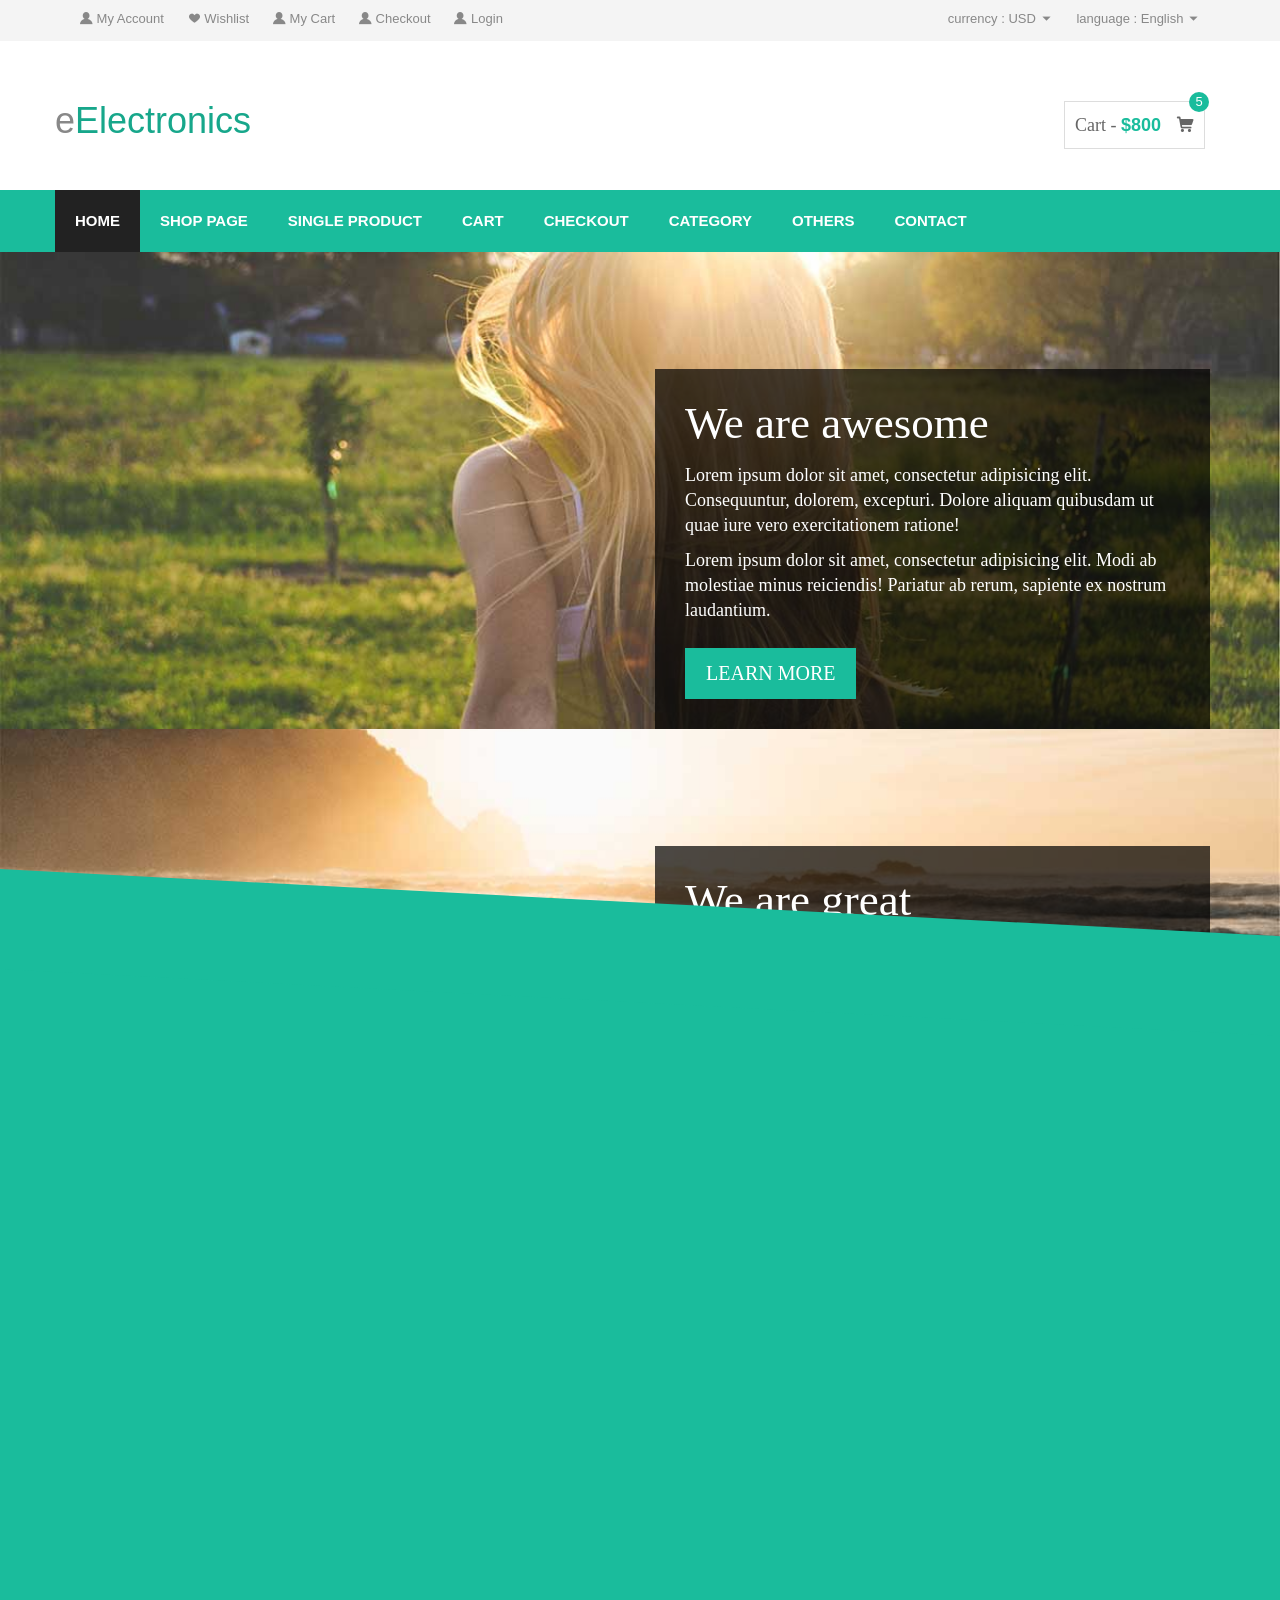
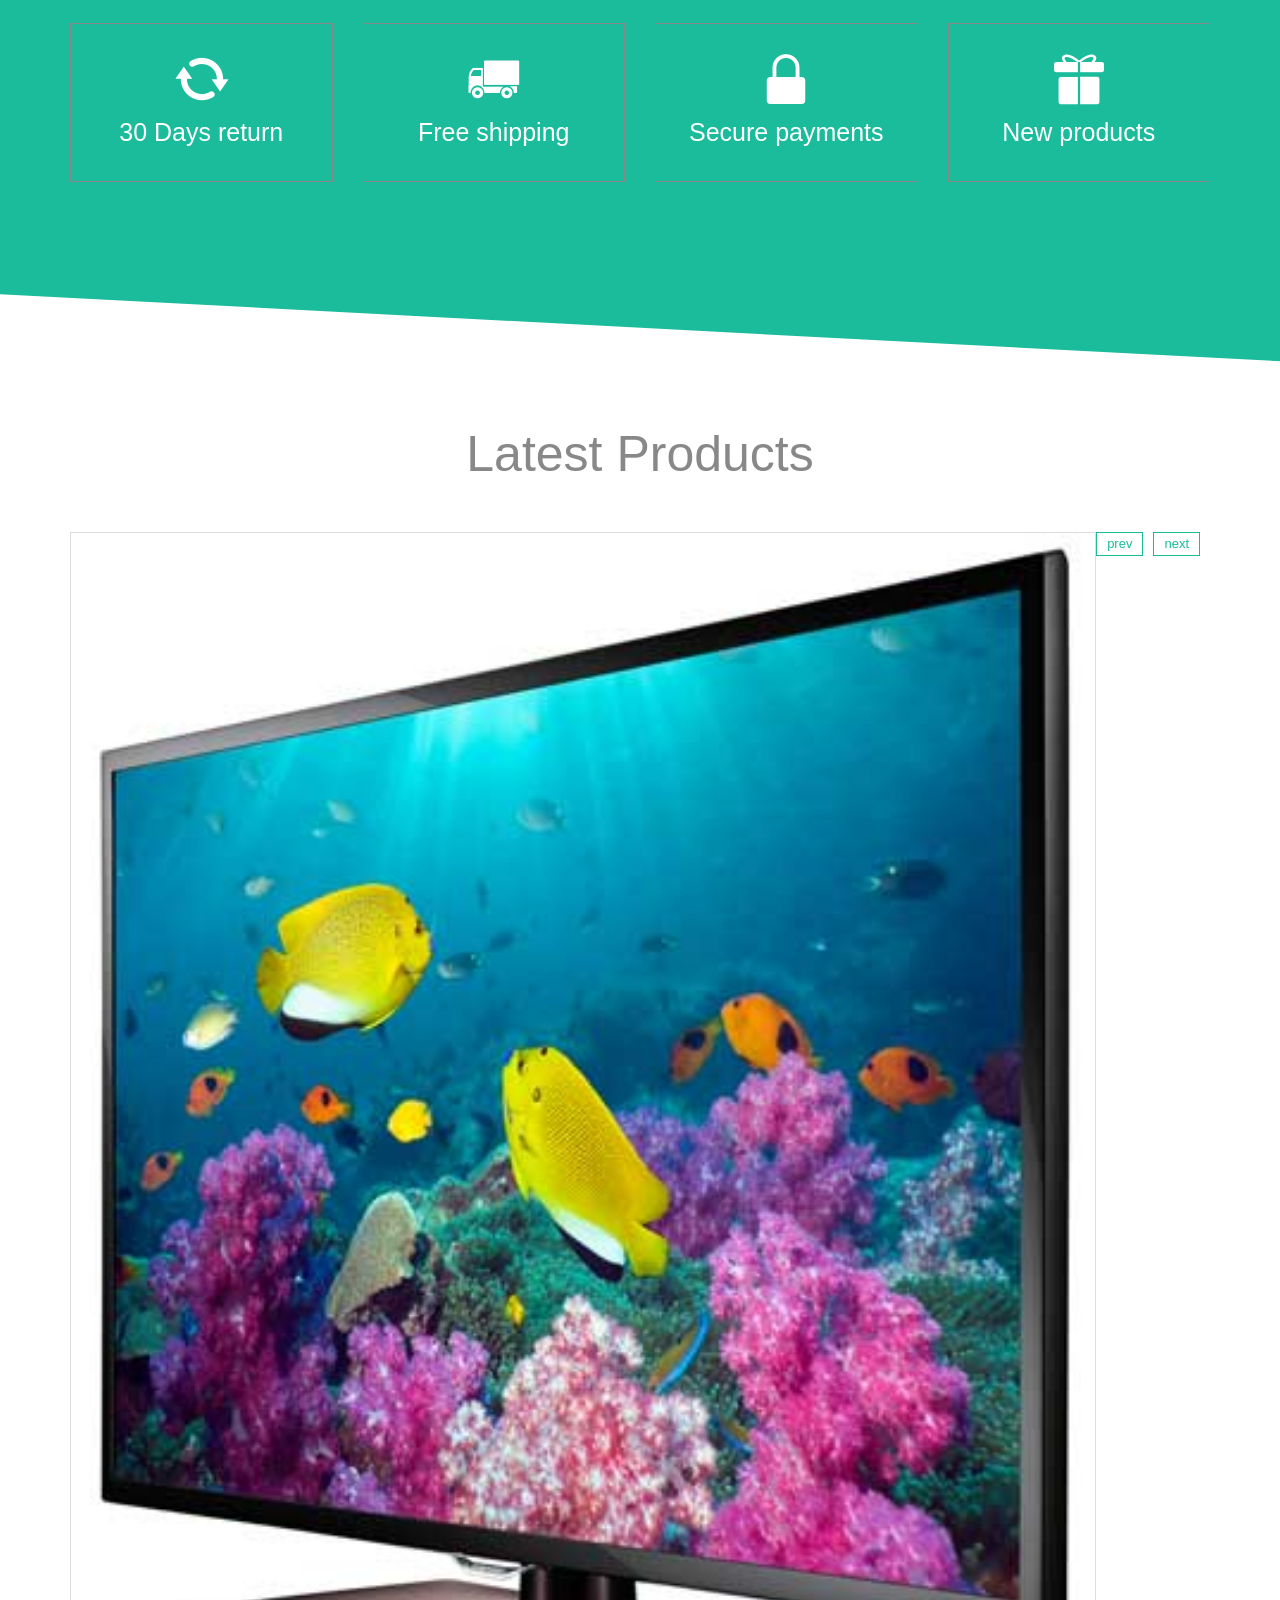
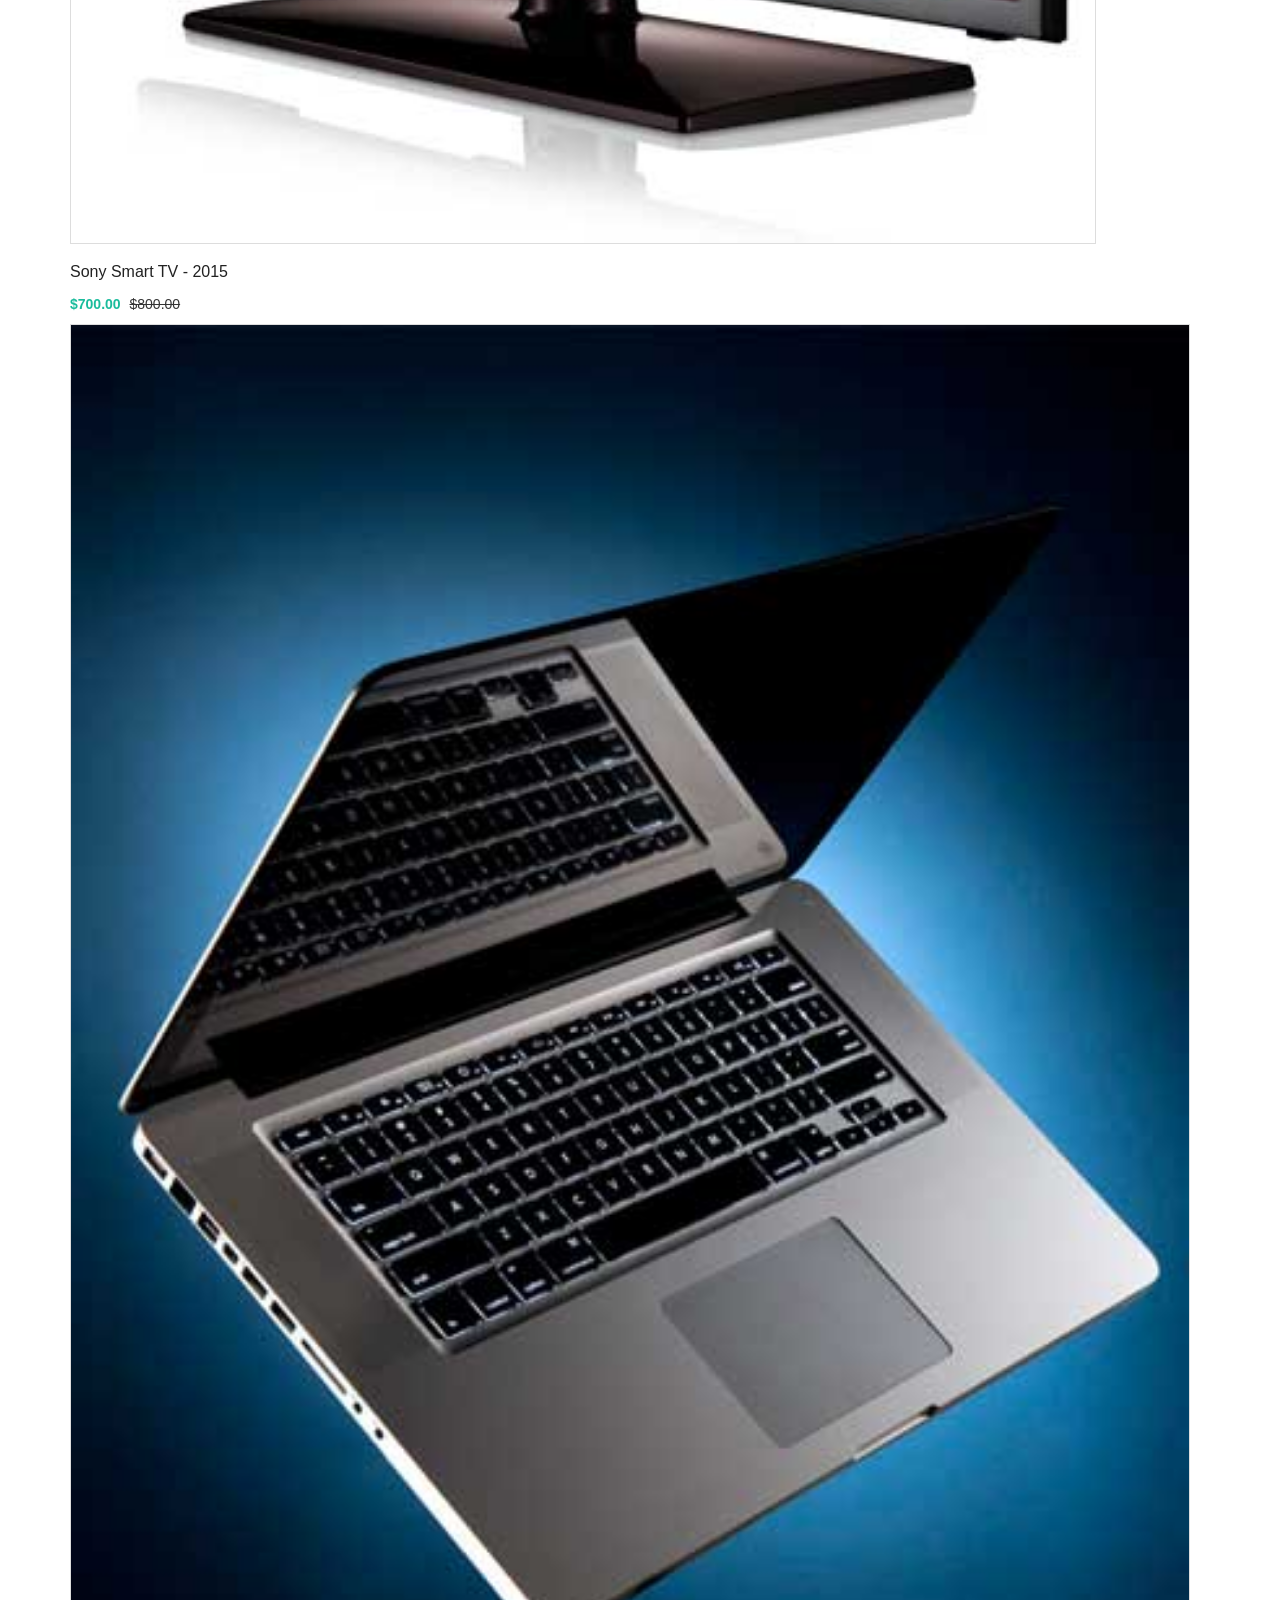
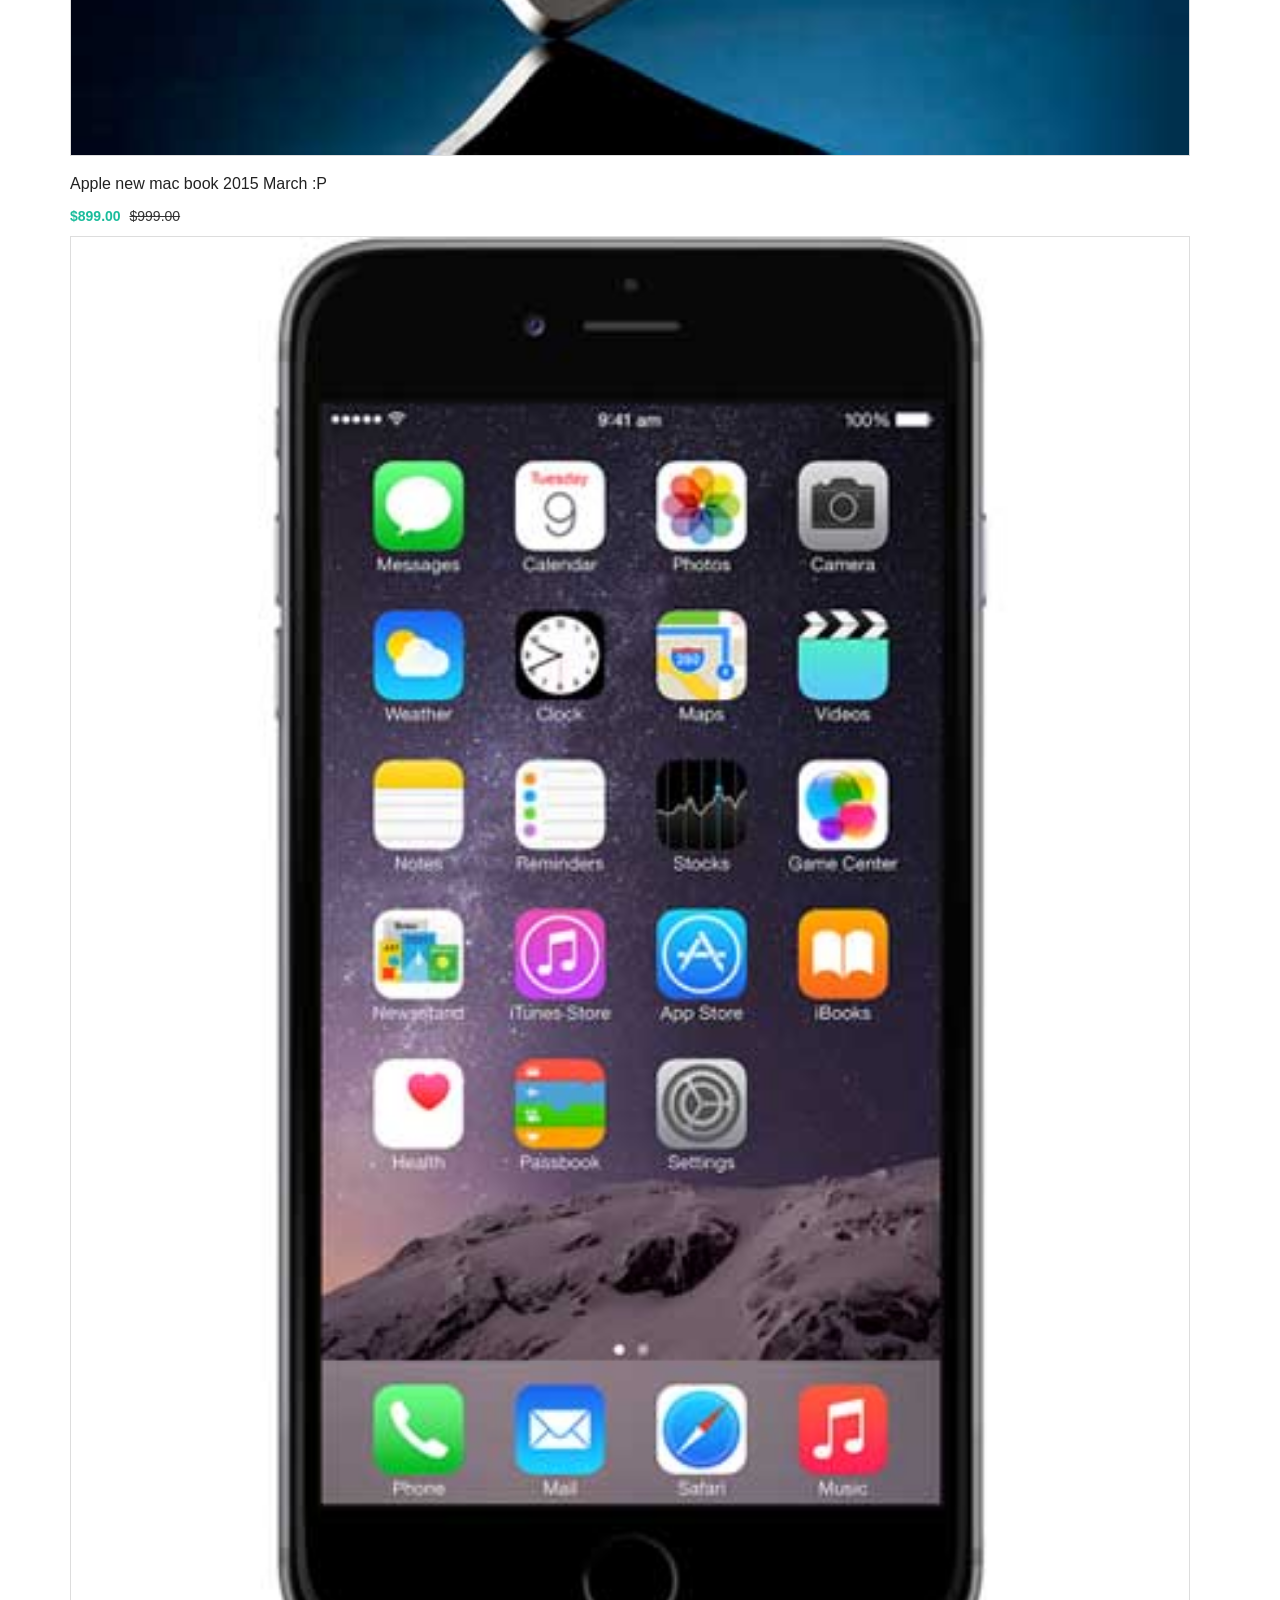
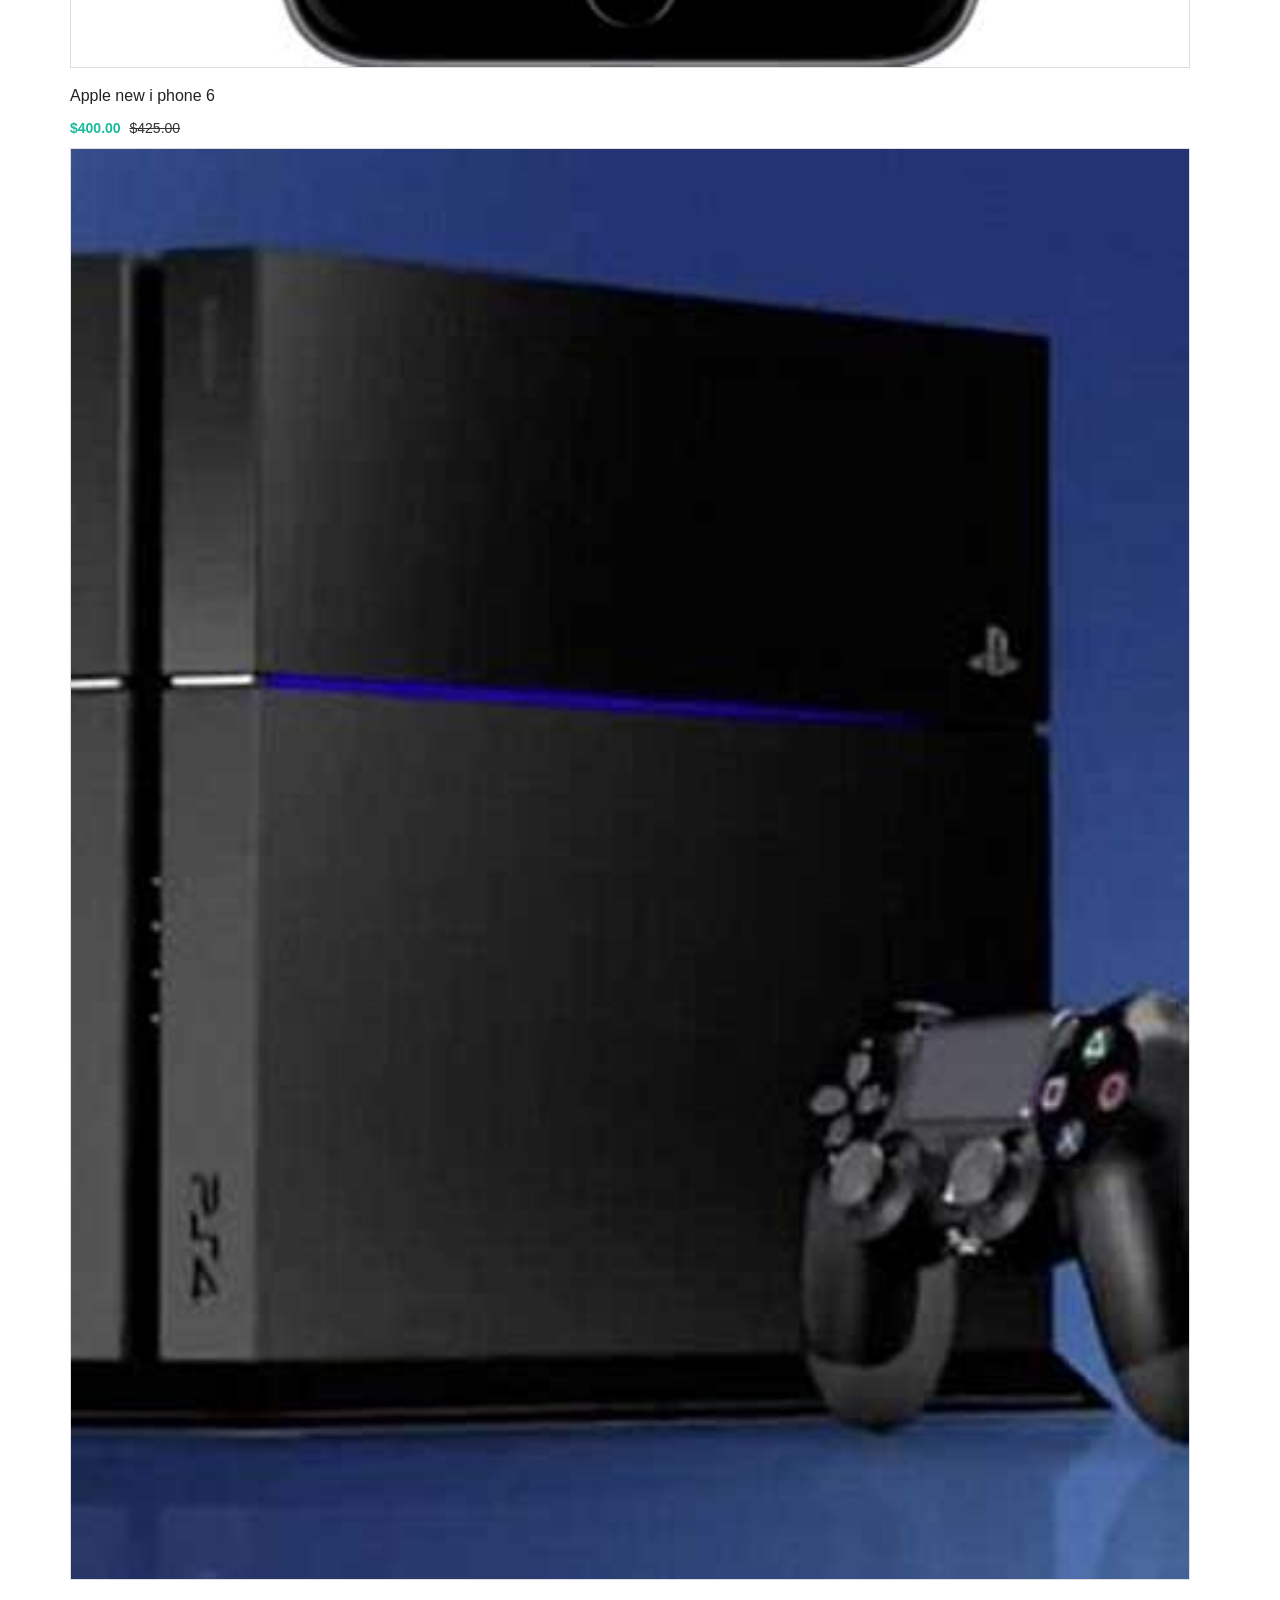
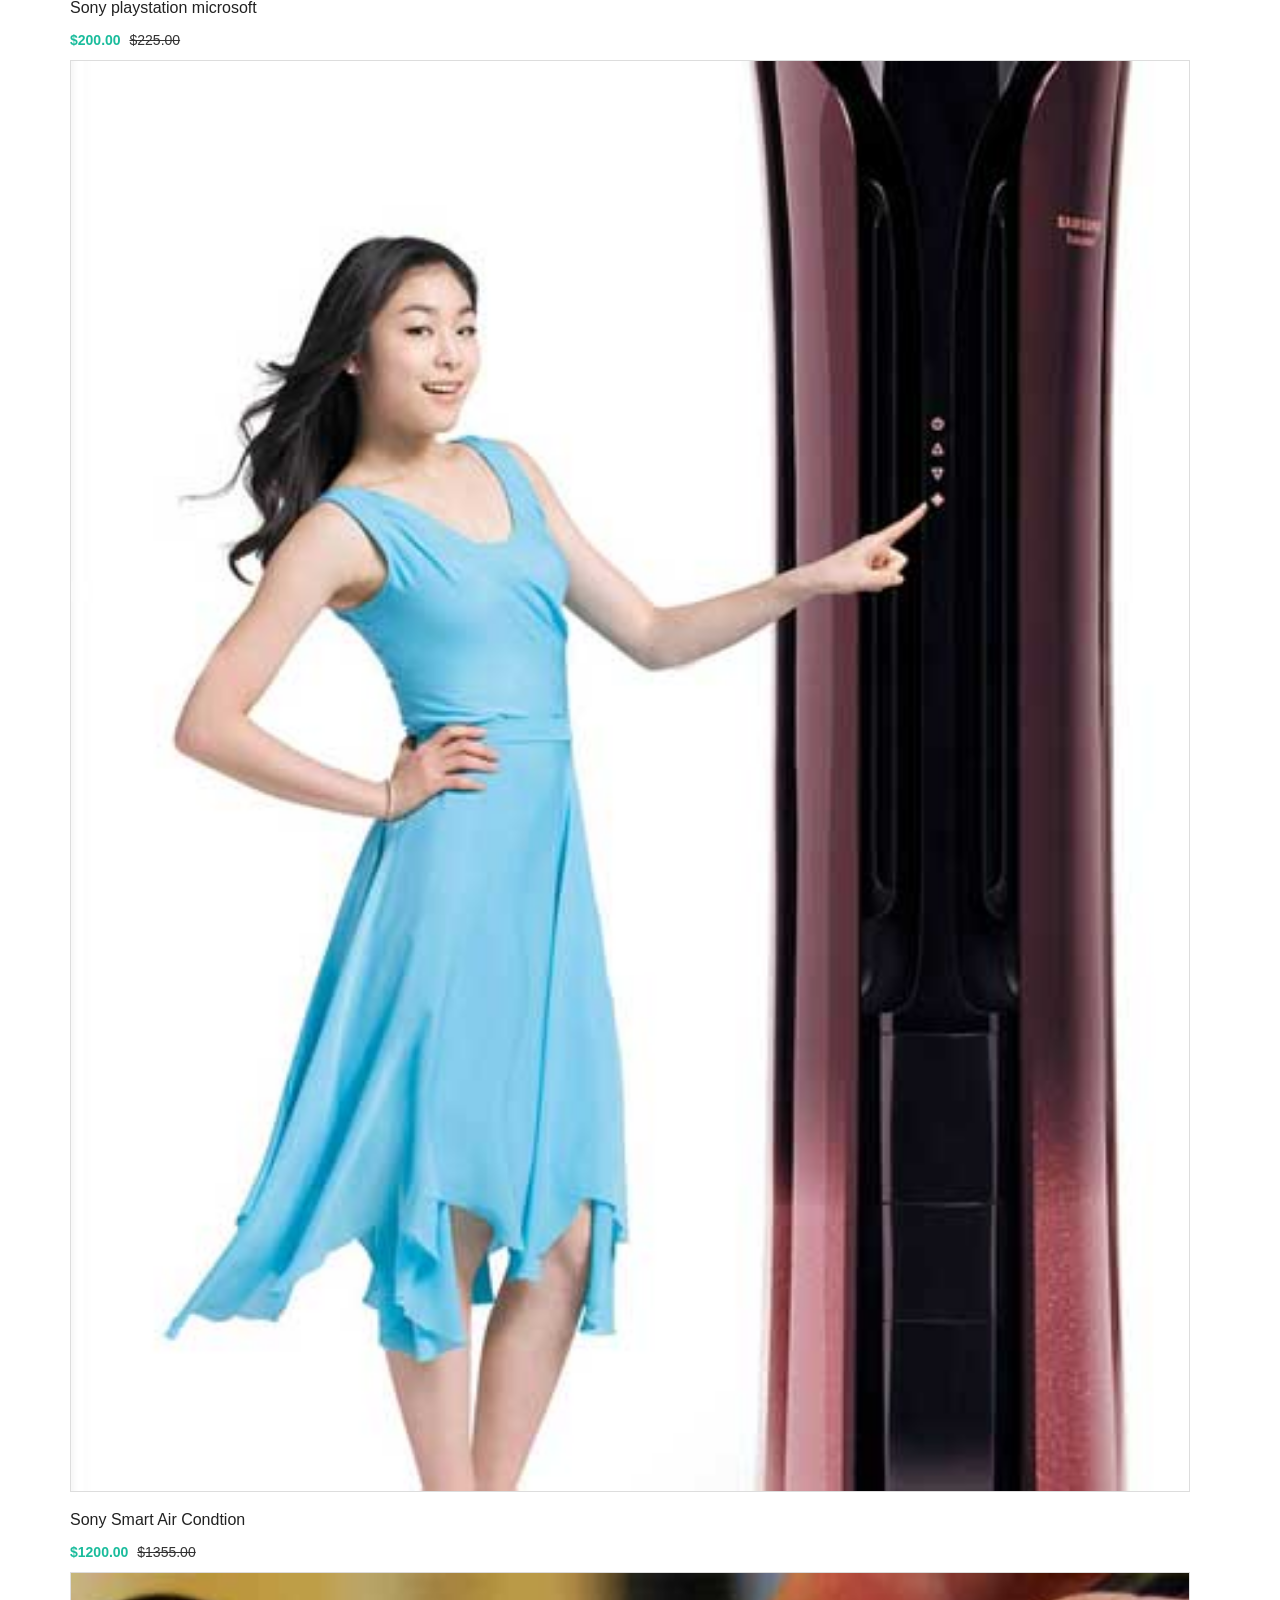
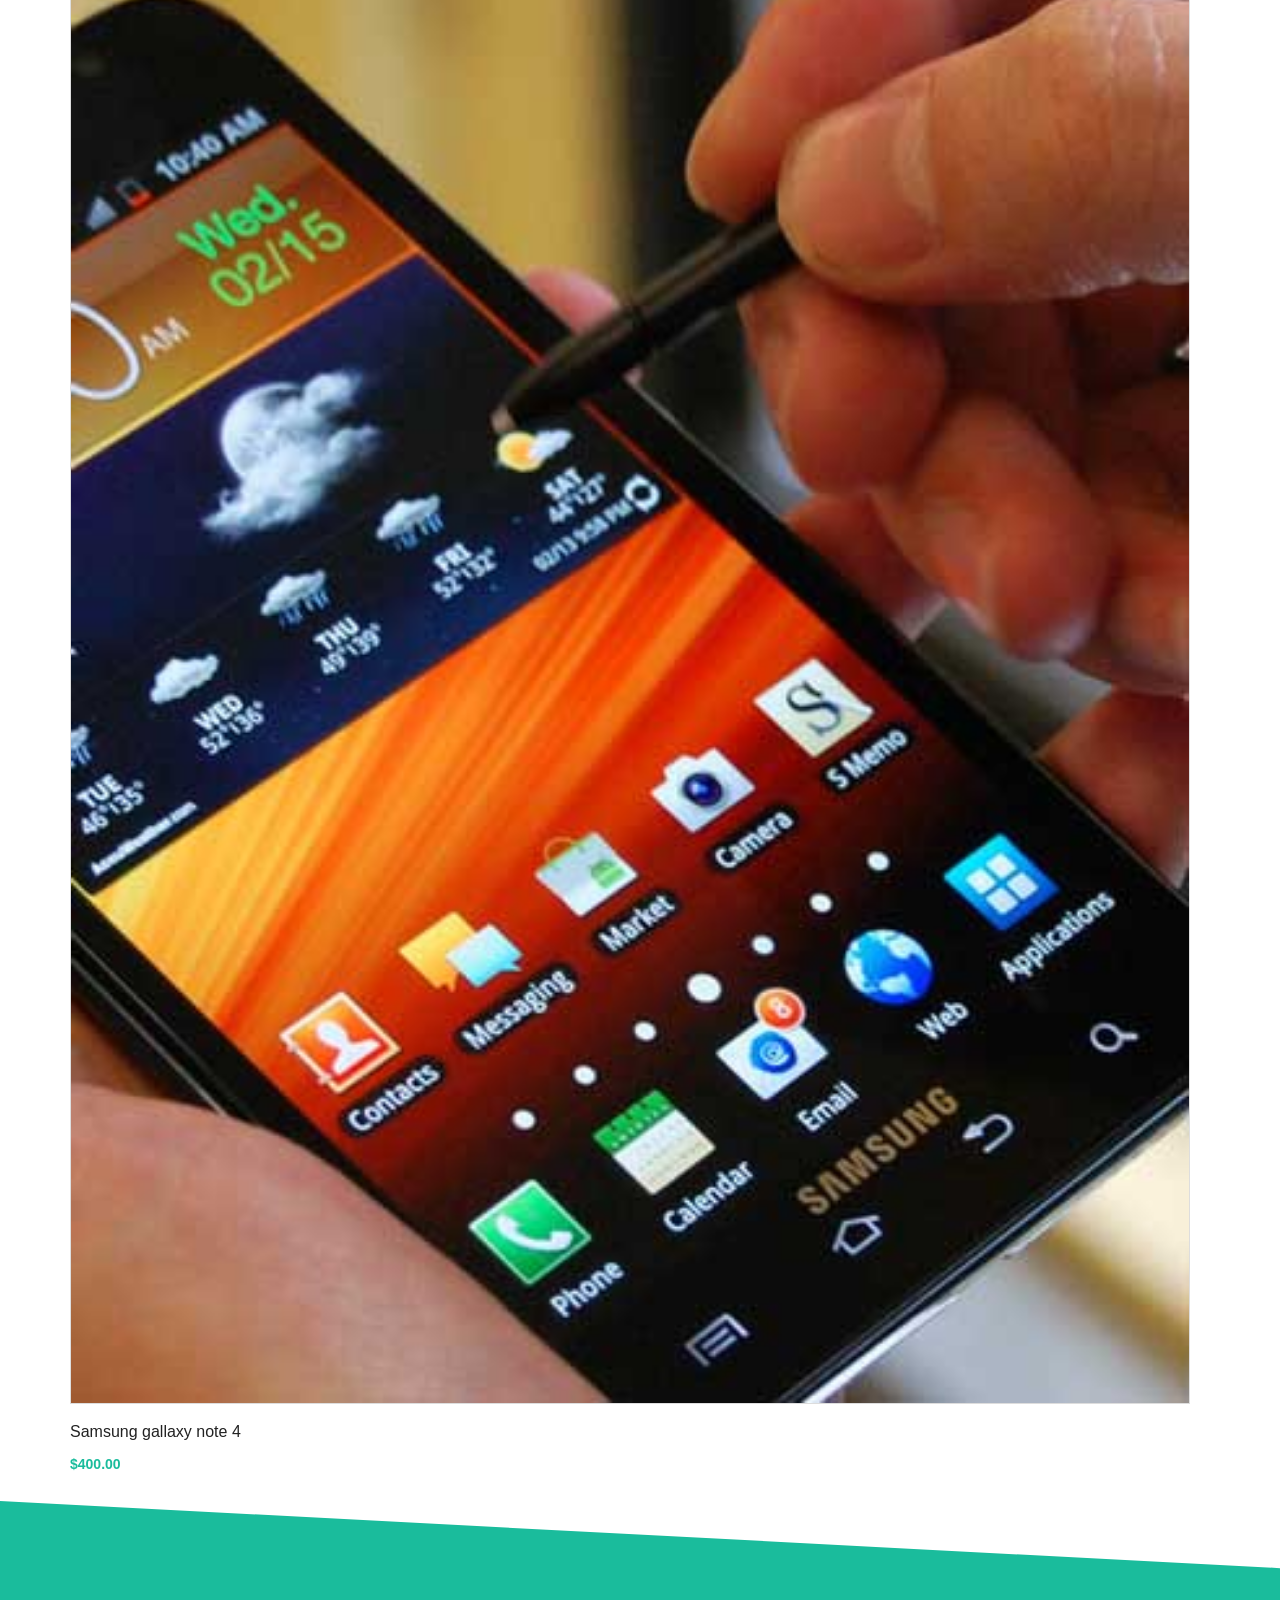
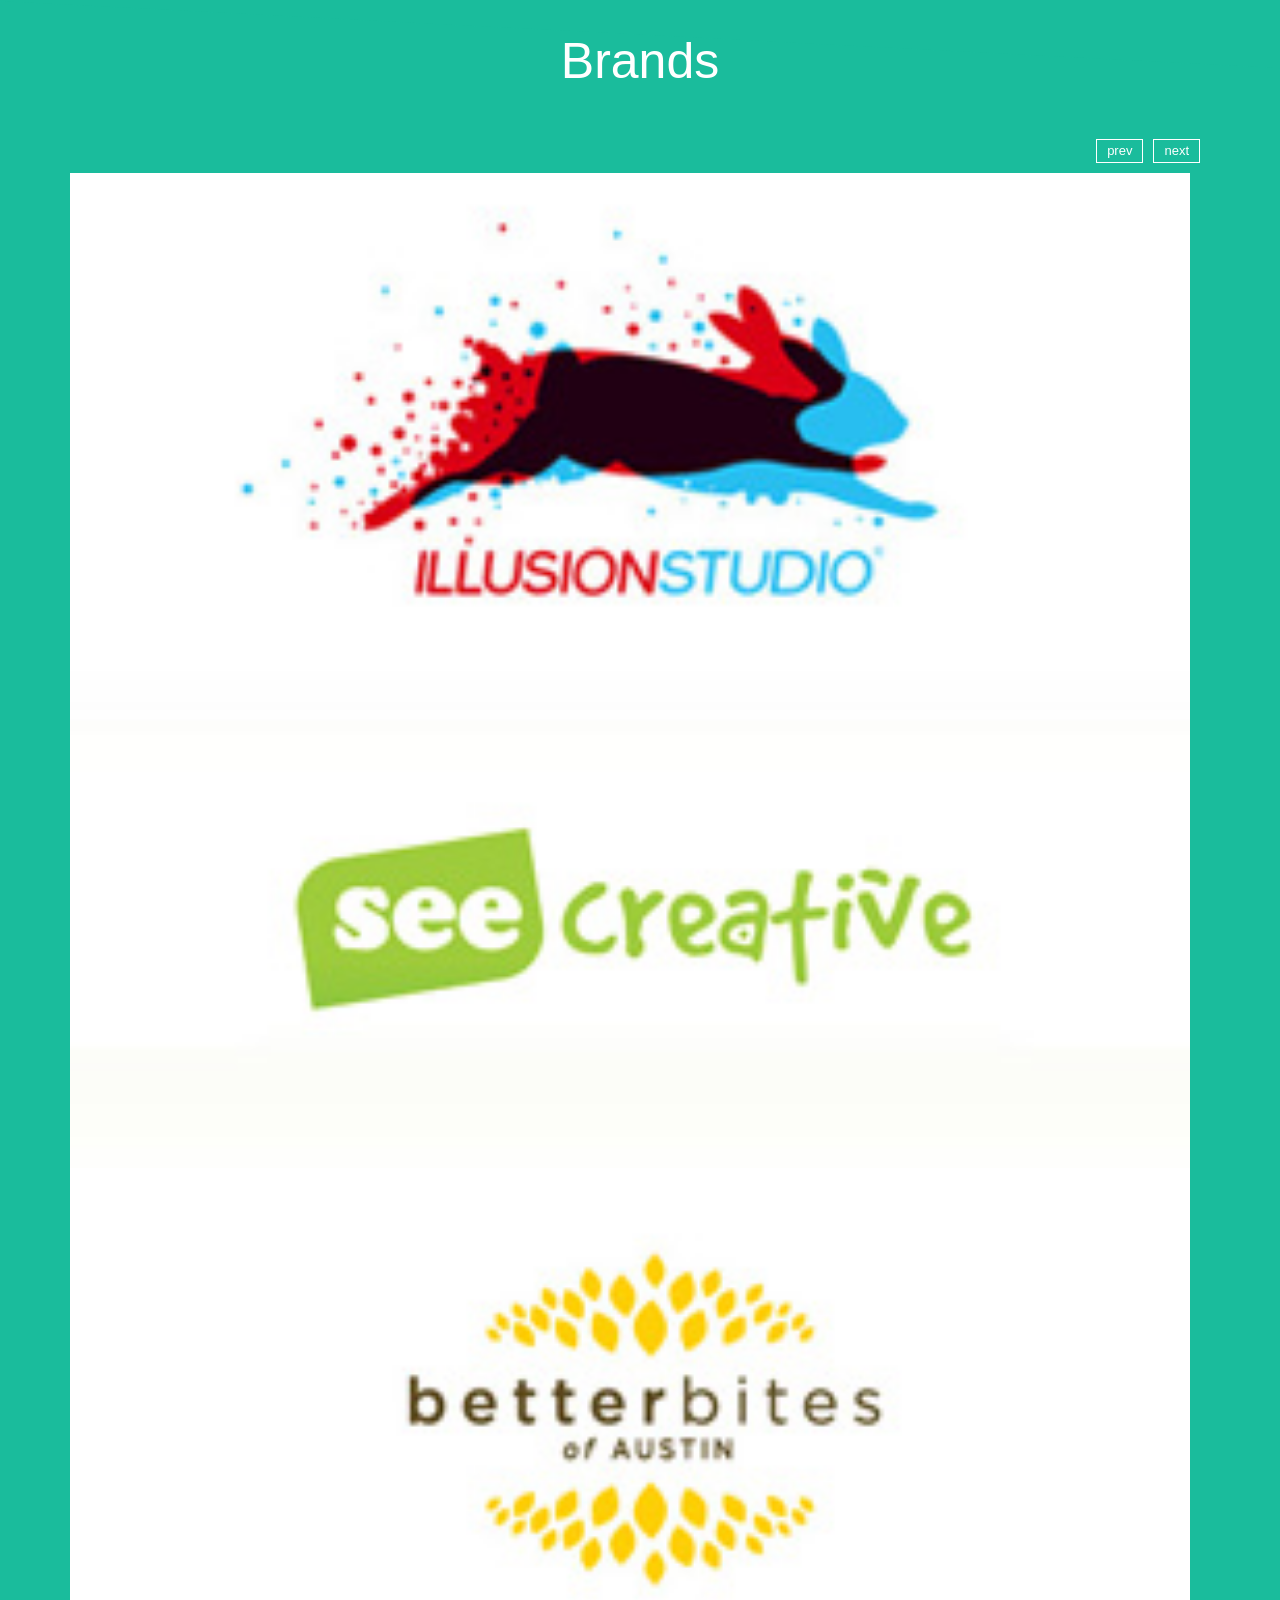
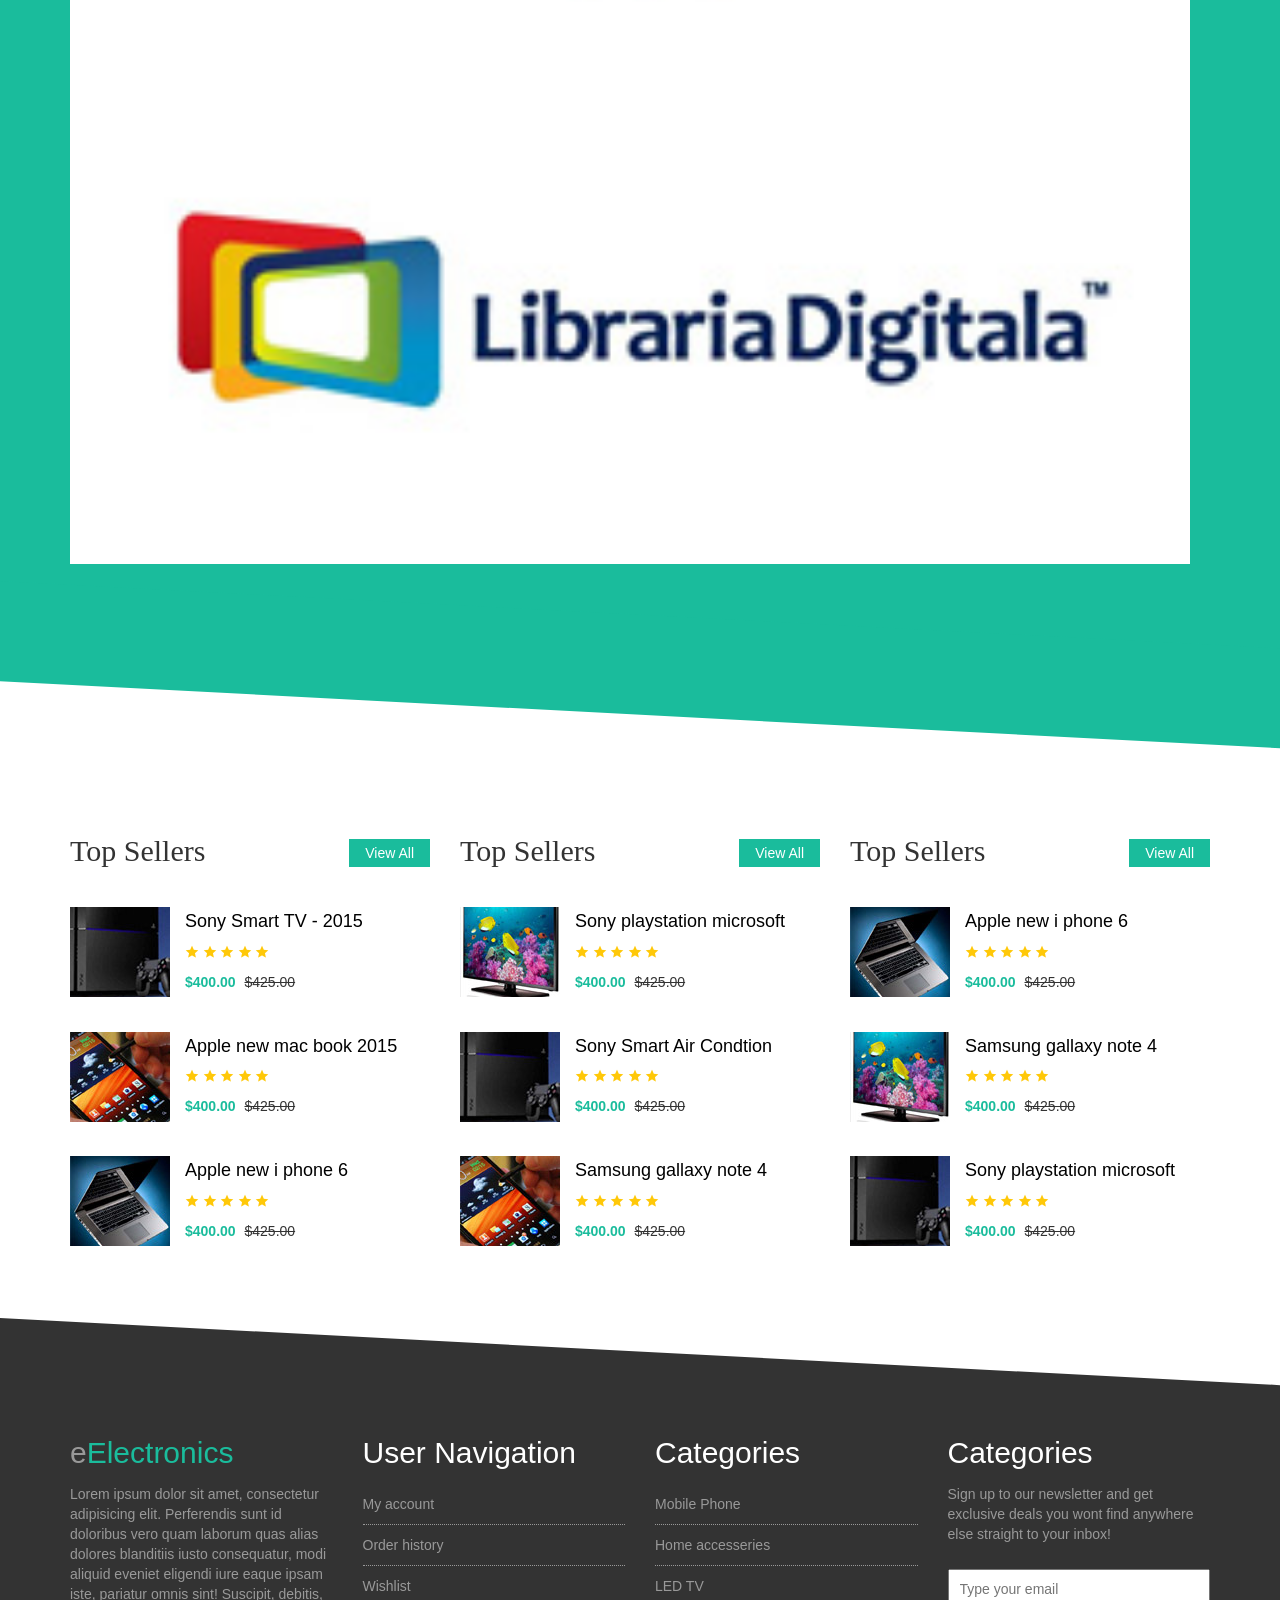
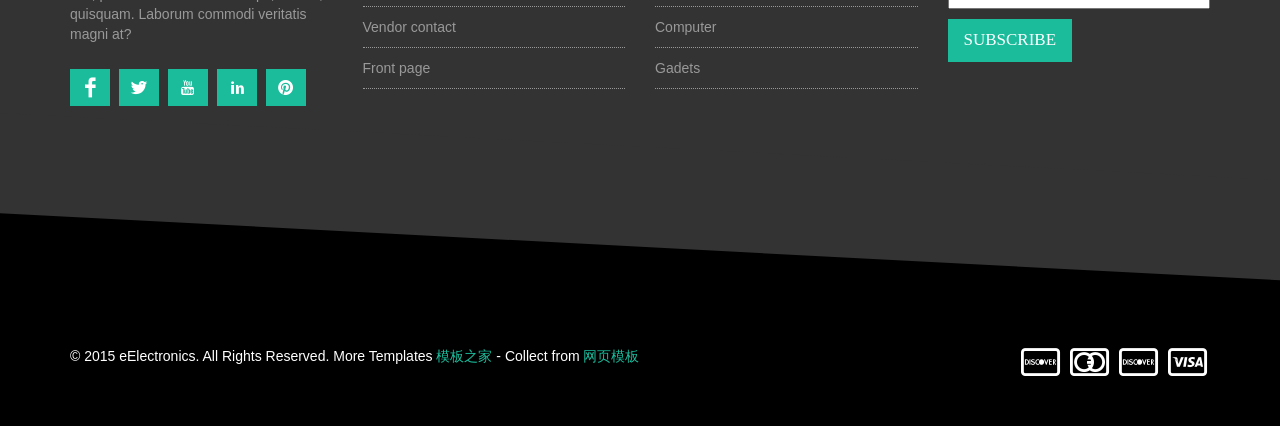
==== index.html @ 81d46aa2 "response" ====
<!DOCTYPE html>
<html lang="en">
<head>
	<meta charset="UTF-8">
	<title>Document</title>
	<link rel="stylesheet" href="./css/index.css">
	<link rel="stylesheet" href="./css/reset.css">
	<link rel="stylesheet" href="./iconfont/iconfont.css">
	<link rel="stylesheet" href="./bootstrap/dist/css/bootstrap.min.css">
	<link rel="stylesheet" href="./swiper-3.4.2/dist/css/swiper.min.css">
	<link rel="stylesheet" href="./swiper-3.4.2/dist/animate.min.css">
	<script src="./swiper-3.4.2/dist/js/swiper.min.js"></script>
	<script src="./swiper-3.4.2/dist/swiper.animate1.0.2.min.js"></script>
	<script src="./js/jquery.min.js"></script>
</head>
<body>
	<div id="header-area">
		<div class="container">
			<div class="row">
				<div class="col-md-6 row-list">
					<ul>
						<li>
							<a href="#" class="fa">
								<i class="icon-accountfilling"></i>
								My Account
							</a>
						</li>
						<li>
							<a href="#" class="fa">
								<i class="icon-xin"></i>
								 Wishlist
							</a>
						</li>
						<li>
							<a href="#" class="fa">
								<i class="icon-accountfilling"></i>
								 My Cart
							</a>
						</li>
						<li>
							<a href="#" class="fa">
								<i class="icon-accountfilling"></i>
								 Checkout
							</a>
						</li>
						<li>
							<a href="#" class="fa">
								<i class="icon-accountfilling"></i>
								Login
							</a>
						</li>
					</ul>
				</div>
				<div class="col-md-6 row-nav">
					<ul class="list">
						<li class="nav">
							<a href="#" class="fa">
								currency :
								<span>USD</span>
								<i class="icon-icon-copy-copy"></i>
							</a>
							<ul class="menu">
								<li><a href="#">usd</a></li>
								<li><a href="#">inr</a></li>
								<li><a href="#">gbp</a></li>
							</ul>
						</li>
						<li class="nav">
							<a href="#" class="fa">
								language :
								<span>English</span>
								<i class="icon-icon-copy-copy"></i>
							</a>
							<ul class="menu menu2">
								<li><a href="#">English</a></li>
								<li><a href="#">French</a></li>
								<li><a href="#">German</a></li>
							</ul>
						</li>
					</ul>
				</div>
			</div>
		</div>
	</div>
	<!-- end header-area -->
	<div id="title">
		<div class="container">
			<div class="row">
				<div class="col-sm-6 row-title">
					<div class="logo">
						<h1>
							<a href="#">
								e<span>Electronics</span>
							</a>
						</h1>
					</div>
				</div>
				<div class="col-sm-6 row-car">
					<div class="cart">
						<div class="squ">
							<span>Cart - </span>
							<b>$800</b>
							<span class="icon-gouwuche"></span>
							<p>5</p>
						</div>
					</div>
				</div>
			</div>
		</div>
	</div>
	<!-- end title -->
	<div id="mainmenu">
		<div class="container">
			<div class="row">
				<button class="icon-caidan"></button>
				<ul>
					<li class="classback">
						<a>home</a>
					</li>
					<li>
						<a>Shop page</a>
					</li>
					<li>
						<a href="detail.html">Single product</a>
					</li>
					<li>
						<a>Cart</a>
					</li>
					<li>
						<a>Checkout</a>
					</li>
					<li>
						<a>Category</a>
					</li>
					<li>
						<a>Others</a>
					</li>
					<li>
						<a>Contact</a>
					</li>
				</ul>
			</div>
		</div>
	</div>
	<!-- end mainmenu -->
	<div id="content-area">
		<div class="swiper-container" id="swiper1">
			<div class="zig-bottom"></div>
			<div class="swiper-wrapper">
				<div class="swiper-slide slide1 stop-swiping">
					<div class="container">
						<div class="row">
							<div class="col-md-6 slidecontent">
								<div class="slide-con">
									<h1>We are awesome</h1>
									<p>
										Lorem ipsum dolor sit amet, consectetur adipisicing elit. Consequuntur, dolorem, excepturi. Dolore aliquam quibusdam ut quae iure vero exercitationem ratione!
									</p>
									<p>
										Lorem ipsum dolor sit amet, consectetur adipisicing elit. Modi ab molestiae minus reiciendis! Pariatur ab rerum, sapiente ex nostrum laudantium.
									</p>
									<a href="#" class="readmore">Learn more</a>
								</div>
							</div>
						</div>
					</div>
				</div>
				<div class="swiper-slide slide2 stop-swiping">
					<div class="container">
						<div class="row">
							<div class="col-md-6 slidecontent">
								<div class="slide-con">
									<h1>We are great</h1>
									<p>
										Lorem ipsum dolor sit amet, consectetur adipisicing elit. Saepe aspernatur, dolorum harum molestias tempora deserunt voluptas possimus quos eveniet, vitae voluptatem accusantium atque deleniti inventore. Enim quam placeat expedita! Quibusdam!
									</p>
									<a href="#" class="readmore">Learn more</a>
								</div>
							</div>
						</div>
					</div>
				</div>
				<div class="swiper-slide slide3 stop-swiping">
					<div class="container">
						<div class="row">
							<div class="col-md-6 slidecontent">
								<div class="slide-con">
									<h1>We are superb</h1>
									<p>
										Lorem ipsum dolor sit amet, consectetur adipisicing elit. Dolores, eius?
									</p>
									<p>
										Lorem ipsum dolor sit amet, consectetur adipisicing elit. Deleniti voluptates necessitatibus dicta recusandae quae amet nobis sapiente explicabo voluptatibus rerum nihil quas saepe, tempore error odio quam obcaecati suscipit sequi.
									</p>
									<a href="#" class="readmore">Learn more</a>
								</div>
							</div>
						</div>
					</div>
				</div>
			</div>
			<div class="swiper-pagination"></div>
		</div>
		<div class="prom">
			<div class="zig-bottom"></div>
			<div class="prom-back">
				<div class="container">
					<div class="row">
						<div class="col-md-3 col-sm-6">
							<div class="single">
								<span class="icon-shuaxin"></span>
								<p>30 Days return</p>
							</div>
						</div>
						<div class="col-md-3 col-sm-6">
							<div class="single">
								<span class="icon-huoche"></span>
								<p>Free shipping</p>
							</div>
						</div>
						<div class="col-md-3 col-sm-6">
							<div class="single">
								<span class="icon-suo"></span>
								<p>Secure payments</p>
							</div>
						</div>
						<div class="col-md-3 col-sm-6">
							<div class="single">
								<span class="icon-lihe"></span>
								<p>New products</p>
							</div>
						</div>
					</div>
				</div>
			</div>
		</div>
		<div class="products">
			<div class="zig-bottom"></div>
			<div class="container">
				<div class="row">
					<div class="col-md-12">
						<div class="substance">
							<h1>Latest Products</h1>
							<div class="list">
								<div class="prevnext">
									<div class="prev">prev</div>
									<div class="next">next</div>
								</div>
								<div class="swiper-container" id="swiper2">
									<div class="swiper-wrapper">
										<div class="swiper-slide">
											<div class="col">
												<div class="product">
													<img src="./img/product-1.jpg" alt="">
													<div class="shadow">
														<div class="carsqu">
															<a href="#" class="add-link">
																<i class="icon-gouwuche"></i>
																add to cart 
															</a>
															<a href="detail.html" class="see-link">
																<i class="icon-fa-link"></i>
																 See details
															</a>
														</div>
													</div>
												</div>
												<h4><a href="#">Sony Smart TV - 2015</a></h4>
												<p>
													<b>$700.00</b>
													<del>$800.00</del>
												</p>
											</div>
										</div>
										<div class="swiper-slide">
											<div class="col">
												<div class="product">
													<img src="./img/product-2.jpg" alt="">
													<div class="shadow">
														<div class="carsqu">
															<a href="#" class="add-link">
																<i class="icon-gouwuche"></i>
																add to cart 
															</a>
															<a href="detail.html" class="see-link">
																<i class="icon-fa-link"></i>
																 See details
															</a>
														</div>
													</div>
												</div>
												<h4><a href="#">Apple new mac book 2015 March :P</a></h4>
												<p>
													<b>$899.00</b>
													<del>$999.00</del>
												</p>
											</div>
										</div>
										<div class="swiper-slide">
											<div class="col">
												<div class="product">
													<img src="./img/product-3.jpg" alt="">
													<div class="shadow">
														<div class="carsqu">
															<a href="#" class="add-link">
																<i class="icon-gouwuche"></i>
																add to cart 
															</a>
															<a href="detail.html" class="see-link">
																<i class="icon-fa-link"></i>
																 See details
															</a>
														</div>
													</div>
												</div>
												<h4><a href="#">Apple new i phone 6</a></h4>
												<p>
													<b>$400.00</b>
													<del>$425.00</del>
												</p>
											</div>
										</div>
										<div class="swiper-slide">
											<div class="col">
												<div class="product">
													<img src="./img/product-4.jpg" alt="">
													<div class="shadow">
														<div class="carsqu">
															<a href="#" class="add-link">
																<i class="icon-gouwuche"></i>
																add to cart 
															</a>
															<a href="detail.html" class="see-link">
																<i class="icon-fa-link"></i>
																 See details
															</a>
														</div>
													</div>
												</div>
												<h4><a href="#">Sony playstation microsoft</a></h4>
												<p>
													<b>$200.00</b>
													<del>$225.00</del>
												</p>
											</div>
										</div>
										<div class="swiper-slide">
											<div class="col">
												<div class="product">
													<img src="./img/product-5.jpg" alt="">
													<div class="shadow">
														<div class="carsqu">
															<a href="#" class="add-link">
																<i class="icon-gouwuche"></i>
																add to cart 
															</a>
															<a href="detail.html" class="see-link">
																<i class="icon-fa-link"></i>
																 See details
															</a>
														</div>
													</div>
												</div>
												<h4><a href="#">Sony Smart Air Condtion</a></h4>
												<p>
													<b>$1200.00</b>
													<del>$1355.00</del>
												</p>
											</div>
										</div>
										<div class="swiper-slide">
											<div class="col">
												<div class="product">
													<img src="./img/product-6.jpg" alt="">
													<div class="shadow">
														<div class="carsqu">
															<a href="#" class="add-link">
																<i class="icon-gouwuche"></i>
																add to cart 
															</a>
															<a href="detail.html" class="see-link">
																<i class="icon-fa-link"></i>
																 See details
															</a>
														</div>
													</div>
												</div>
												<h4><a href="#">Samsung gallaxy note 4</a></h4>
												<p>
													<b>$400.00</b>
												</p>
											</div>
										</div>
									</div>
								</div>
							</div>
						</div>
					</div>
				</div>
			</div>
		</div>
		<div class="products brands">
			<div class="zig-bottom"></div>
			<div class="container">
				<div class="row">
					<div class="col-md-12">
						<div class="substance">
							<h1>Brands</h1>
							<div class="list">
								<div class="prevnext">
									<div class="prev">prev</div>
									<div class="next">next</div>
								</div>
								<div class="swiper-container" id="swiper3">
									<div class="swiper-wrapper">
										<div class="swiper-slide">
											<div class="col">
												<div class="product">
													<img src="./img/brands1.jpg" alt="">
												</div>
											</div>
										</div>
										<div class="swiper-slide">
											<div class="col">
												<div class="product">
													<img src="./img/brands2.jpg" alt="">
												</div>
											</div>
										</div>
										<div class="swiper-slide">
											<div class="col">
												<div class="product">
													<img src="./img/brands3.jpg" alt="">
												</div>
											</div>
										</div>
										<div class="swiper-slide">
											<div class="col">
												<div class="product">
													<img src="./img/brands4.jpg" alt="">
												</div>
											</div>
										</div>
									</div>
								</div>
							</div>
						</div>
					</div>
				</div>
			</div>
		</div>
		<div class="products advert">
			<div class="zig-bottom"></div>
			<div class="container">
				<div class="row">
					<div class="col-md-4">
						<h2>Top Sellers</h2>
						<a href="#" class="view">View All</a>
						<div class="sellers">
							<a href="detail.html" class="imgs">
								<img src="./img/product-thumb-1.jpg" alt="">
							</a>
							<h4>
								<a href="detail.html">Sony Smart TV - 2015</a>
							</h4>
							<p class="star">
								<i class="icon-fa-star fa"></i>
								<i class="icon-fa-star fa"></i>
								<i class="icon-fa-star fa"></i>
								<i class="icon-fa-star fa"></i>
								<i class="icon-fa-star fa"></i>
							</p>
							<p class="price">
								<b>$400.00</b>
								<del>$425.00</del>
							</p>
						</div>
						<div class="sellers">
							<a href="detail.html" class="imgs">
								<img src="./img/product-thumb-2.jpg" alt="">
							</a>
							<h4>
								<a href="detail.html">Apple new mac book 2015</a>
							</h4>
							<p class="star">
								<i class="icon-fa-star fa"></i>
								<i class="icon-fa-star fa"></i>
								<i class="icon-fa-star fa"></i>
								<i class="icon-fa-star fa"></i>
								<i class="icon-fa-star fa"></i>
							</p>
							<p class="price">
								<b>$400.00</b>
								<del>$425.00</del>
							</p>
						</div>
						<div class="sellers">
							<a href="detail.html" class="imgs">
								<img src="./img/product-thumb-3.jpg" alt="">
							</a>
							<h4>
								<a href="detail.html">Apple new i phone 6</a>
							</h4>
							<p class="star">
								<i class="icon-fa-star fa"></i>
								<i class="icon-fa-star fa"></i>
								<i class="icon-fa-star fa"></i>
								<i class="icon-fa-star fa"></i>
								<i class="icon-fa-star fa"></i>
							</p>
							<p class="price">
								<b>$400.00</b>
								<del>$425.00</del>
							</p>
						</div>
					</div>
					<div class="col-md-4">
						<h2>Top Sellers</h2>
						<a href="#" class="view">View All</a>
						<div class="sellers">
							<a href="detail.html" class="imgs">
								<img src="./img/product-thumb-4.jpg" alt="">
							</a>
							<h4>
								<a href="detail.html">Sony playstation microsoft</a>
							</h4>
							<p class="star">
								<i class="icon-fa-star fa"></i>
								<i class="icon-fa-star fa"></i>
								<i class="icon-fa-star fa"></i>
								<i class="icon-fa-star fa"></i>
								<i class="icon-fa-star fa"></i>
							</p>
							<p class="price">
								<b>$400.00</b>
								<del>$425.00</del>
							</p>
						</div>
						<div class="sellers">
							<a href="detail.html" class="imgs">
								<img src="./img/product-thumb-1.jpg" alt="">
							</a>
							<h4>
								<a href="detail.html">Sony Smart Air Condtion</a>
							</h4>
							<p class="star">
								<i class="icon-fa-star fa"></i>
								<i class="icon-fa-star fa"></i>
								<i class="icon-fa-star fa"></i>
								<i class="icon-fa-star fa"></i>
								<i class="icon-fa-star fa"></i>
							</p>
							<p class="price">
								<b>$400.00</b>
								<del>$425.00</del>
							</p>
						</div>
						<div class="sellers">
							<a href="detail.html" class="imgs">
								<img src="./img/product-thumb-2.jpg" alt="">
							</a>
							<h4>
								<a href="detail.html">Samsung gallaxy note 4</a>
							</h4>
							<p class="star">
								<i class="icon-fa-star fa"></i>
								<i class="icon-fa-star fa"></i>
								<i class="icon-fa-star fa"></i>
								<i class="icon-fa-star fa"></i>
								<i class="icon-fa-star fa"></i>
							</p>
							<p class="price">
								<b>$400.00</b>
								<del>$425.00</del>
							</p>
						</div>
					</div>
					<div class="col-md-4">
						<h2>Top Sellers</h2>
						<a href="#" class="view">View All</a>
						<div class="sellers">
							<a href="detail.html" class="imgs">
								<img src="./img/product-thumb-3.jpg" alt="">
							</a>
							<h4>
								<a href="detail.html">Apple new i phone 6</a>
							</h4>
							<p class="star">
								<i class="icon-fa-star fa"></i>
								<i class="icon-fa-star fa"></i>
								<i class="icon-fa-star fa"></i>
								<i class="icon-fa-star fa"></i>
								<i class="icon-fa-star fa"></i>
							</p>
							<p class="price">
								<b>$400.00</b>
								<del>$425.00</del>
							</p>
						</div>
						<div class="sellers">
							<a href="#" class="imgs">
								<img src="./img/product-thumb-4.jpg" alt="">
							</a>
							<h4>
								<a href="detail.html">Samsung gallaxy note 4</a>
							</h4>
							<p class="star">
								<i class="icon-fa-star fa"></i>
								<i class="icon-fa-star fa"></i>
								<i class="icon-fa-star fa"></i>
								<i class="icon-fa-star fa"></i>
								<i class="icon-fa-star fa"></i>
							</p>
							<p class="price">
								<b>$400.00</b>
								<del>$425.00</del>
							</p>
						</div>
						<div class="sellers">
							<a href="detail.html" class="imgs">
								<img src="./img/product-thumb-1.jpg" alt="">
							</a>
							<h4>
								<a href="detail.html">Sony playstation microsoft</a>
							</h4>
							<p class="star">
								<i class="icon-fa-star fa"></i>
								<i class="icon-fa-star fa"></i>
								<i class="icon-fa-star fa"></i>
								<i class="icon-fa-star fa"></i>
								<i class="icon-fa-star fa"></i>
							</p>
							<p class="price">
								<b>$400.00</b>
								<del>$425.00</del>
							</p>
						</div>
					</div>
				</div>
			</div>
		</div>
	</div>
	<!-- end content-area -->
	<div id="footer">
		<div class="footer-top">
			<div class="zig-bottom"></div>
			<div class="container">
				<div class="row">
					<div class="col-md-3 col-sm-6">
						<div class="con">
							<h2>e<span>Electronics</span></h2>
							<p>
								Lorem ipsum dolor sit amet, consectetur adipisicing elit. Perferendis sunt id doloribus vero quam laborum quas alias dolores blanditiis iusto consequatur, modi aliquid eveniet eligendi iure eaque ipsam iste, pariatur omnis sint! Suscipit, debitis, quisquam. Laborum commodi veritatis magni at?
							</p>
							<div class="ico">
								<em class="icon-facebookicon"></em>
								<em class="icon-xiaoniao"></em>
								<em class="icon-fa-youtube"></em>
								<em class="icon-in"></em>
								<em class="icon-fa-pinterest"></em>
							</div>
						</div>
					</div>
					<div class="col-md-3 col-sm-6">
						<div class="con tit">
							<h2>User Navigation</h2>
							<ul>
								<li><a href="#">My account</a></li>
								<li><a href="#">Order history</a></li>
								<li><a href="#">Wishlist</a></li>
								<li><a href="#">Vendor contact</a></li>
								<li><a href="#">Front page</a></li>
							</ul>
						</div>
					</div>
					<div class="col-md-3 col-sm-6">
						<div class="con tit">
							<h2>Categories</h2>
							<ul>
								<li><a href="#">Mobile Phone</a></li>
								<li><a href="#">Home accesseries</a></li>
								<li><a href="#">LED TV</a></li>
								<li><a href="#">Computer</a></li>
								<li><a href="#">Gadets</a></li>
							</ul>
						</div>
					</div>
					<div class="col-md-3 col-sm-6">
						<div class="con tit">
							<h2>Categories</h2>
							<p>
								Sign up to our newsletter and get exclusive deals you wont find anywhere else straight to your inbox!
							</p>
							<input type="email" placeholder="Type your email">
							<input type="submit" value="subscribe">
						</div>
					</div>
				</div>
			</div>
		</div>
		<div class="footer-bottom">
			<div class="container">
				<div class="row">
					<div class="col-md-8">
						<p>
							© 2015 eElectronics. All Rights Reserved. More Templates
							<a href="#">模板之家</a>
							- Collect from
							<a href="#">网页模板</a>
						</p>
					</div>
					<div class="col-md-4">
						<div class="icon">
							<em class="icon-fa-cc-discover"></em>
							<em class="icon-fa-cc-mastercard"></em>
							<em class="icon-fa-cc-discover"></em>
							<em class="icon-fa-cc-visa"></em>
						</div>
					</div>
				</div>
			</div>
		</div>
	</div>
	<!-- end footer -->
</body>
</html>
<script>
	// $(document).ready(function (){  
 //    // $("#scroll").click(function (){  
 //      $('html, body').animate({  
 //        scrollTop: $("#div1").offset().top  
 //      }, 2000);
 //    // });  
 //  });

	$('#header-area .nav').on('click',function(el){
		$(this).children('.menu').fadeToggle(100);
	})
	// 定义菜单栏离页面顶部的距离，默认为189    
  var divOffsetTop = 189;    
  //滚动事件    
  window.onscroll=function(){    
    var div = document.getElementById("mainmenu");    
    // 计算页面滚动了多少（需要区分不同浏览器）    
    var topVal = 0;    
    if(window.pageYOffset){	//这一条滤去了大部分， 只留了IE678    
      topVal = window.pageYOffset;    
    }    
    else if(document.documentElement.scrollTop ){//IE678 的非quirk模式    
      topVal = document.documentElement.scrollTop;    
    }    
    else if(document.body.scrolltop){//IE678 的quirk模式    
      topVal = document.body.scrolltop;    
    }    
    if(topVal <= divOffsetTop){    
      div.style.position = "";    
    }    
    else {    
      div.style.position = "fixed"; 
      div.style.top = 0;   
      div.style.zIndex = 100;   
    }    
  };    
  // 页面加载完之后，计算菜单栏到页面顶部的实际距离    
  window.onload=function(){    
    var div = document.getElementById("mainmenu");    
    divOffsetTop = div.offsetTop;    
  };

	$('#mainmenu button').on('click',function(){
		$('#mainmenu .row ul').slideToggle()
		$('#mainmenu .row ul li').css({
			float:'none',
			textAlign:'left',
		})
	})

	$('#mainmenu li').on('click',function(el){
		$(this).addClass("classback").siblings().removeClass("classback")
	})

	var Swiper1 = new Swiper('#content-area #swiper1',{
		loop:true,
		autoplay:2000,
		speed:1500,
		effect : 'fade',
		pagination:'#content-area .swiper-pagination',
		noSwipingClass : 'stop-swiping',
		paginationClickable:true,
	})
	var Swiper2 = new Swiper('#swiper2',{
		loop:true,
		slidesPerView : 5,
		prevButton:'.prev',
		nextButton:'.next',
		breakpoints:{
      600:{
        slidesPerView : 1,
        prevButton:'.prev',
				nextButton:'.next',
      },
      1000:{
        slidesPerView : 3,
        prevButton:'.prev',
				nextButton:'.next',
      }
    }
	})
	var Swiper3 = new Swiper('#swiper3',{
		loop:true,
		slidesPerView : 4,
		prevButton:'.prev',
		nextButton:'.next',
		breakpoints:{
      600:{
        slidesPerView : 1,
        prevButton:'.prev',
				nextButton:'.next',
      },
      1000:{
        slidesPerView : 3,
        prevButton:'.prev',
				nextButton:'.next',
      }
    }
	})
</script>
---- css/index.css ----
#header-area{width:100%;background:#f4f4f4}#header-area .container{padding-left:15px;padding-right:15px;margin-left:auto;margin-right:auto}#header-area .container .row-list{text-align:left}#header-area .container .row-list ul{display:inline-block;text-align:center}#header-area .container .row-list li{display:inline-block}#header-area .container .fa{display:inline-block;padding:10px 10px 2px 10px;font-size:13px;color:#888}#header-area .container .fa:hover{color:#1abc9c}#header-area .container i{font-style:normal;font-family:'iconfont'}#header-area .container .row-nav{text-align:right}#header-area .container .row-nav .list{display:inline-block}#header-area .container .row-nav .list .nav{position:relative;display:inline-block}#header-area .container .row-nav .list .menu{display:none;position:absolute;left:20px;top:30px;z-index:10;box-shadow:0px 3px 11px #ccb7b7;width:100px;background:#fff}#header-area .container .row-nav .list .menu a{text-decoration:none;font-size:10px;color:#333}#header-area .container .row-nav .list .menu li{line-height:30px;text-align:center;text-transform:uppercase}#header-area .container .row-nav .list .menu li:hover{background:#f4f4f4}#header-area .container .row-nav .list .menu2{text-transform:capitalize}#title{overflow:hidden}#title .container{padding:40px 0}#title .logo{text-align:left}#title .logo h1{font-weight:400}#title .logo span{color:#17a78b}#title .logo a{color:#888}#title .logo a:hover{text-decoration:none;color:#999}#title .logo a:hover span{color:#1abc9c}#title .row-car{padding-top:20px;text-align:right}#title .row-car .cart{display:inline-block;margin-right:20px;border:1px solid #ddd;cursor:pointer;text-align:center}#title .row-car .cart span{font-family:'iconfont'}#title .row-car .cart .squ{position:relative;padding:10px;transition:.3s;font-size:18px;color:#666}#title .row-car .cart .squ b{padding-right:10px;color:#1abc9c}#title .row-car .cart .squ:hover{background:#1abc9c;color:#fff}#title .row-car .cart .squ:hover b{color:#fff}#title .row-car .cart .squ:hover p{background:#333}#title .row-car .cart .squ p{position:absolute;right:-5px;top:-10px;border-radius:50%;line-height:20px;text-align:center;font-size:13px;color:#fff;width:20px;height:20px;background:#1abc9c}#mainmenu{width:100%;background:#1abc9c}#mainmenu .container{padding-left:15px;padding-right:15px}#mainmenu .row{text-align:center}#mainmenu .row button{display:none;margin:10px auto;border:1px solid #fff;border-radius:5px;outline:none;cursor:pointer;font-family:'iconfont';font-size:25px;color:#fff;background:#1abc9c}#mainmenu .row ul{width:100%}#mainmenu .row ul .classback{background:#222}#mainmenu .row ul li{float:left}#mainmenu .row ul li a{display:block;padding:20px;text-transform:uppercase;text-decoration:none;cursor:pointer;font-size:15px;font-weight:600;color:#fff}#mainmenu .row ul li:hover{background:#222}#content-area{overflow:hidden;width:100%}#content-area .container{padding-left:15px;padding-right:15px}#content-area .zig-bottom{position:absolute;left:-5%;bottom:-50px;z-index:2;transform:rotate(3deg);width:108%;height:100px;background:#1abc9c}#content-area #swiper1{position:relative;width:100%;height:700px}#content-area #swiper1 .slide1{background-size:cover;background-position:center;background-repeat:no-repeat;background-image:url(../img/slide-1.jpg)}#content-area #swiper1 .slide2{background-size:cover;background-position:center;background-repeat:no-repeat;background-image:url(../img/slide-2.jpg)}#content-area #swiper1 .slide3{background-size:cover;background-position:center;background-repeat:no-repeat;background-image:url(../img/slide-3.jpg)}#content-area #swiper1 .slidecontent{margin-left:50%;margin-top:10%;padding-left:15px;padding-right:15px}#content-area #swiper1 .slidecontent .slide-con{padding:30px;font-family:'Titillium Web';width:100%;background:rgba(0,0,0,0.7)}#content-area #swiper1 .slidecontent .slide-con h1{margin:0 0 15px;font-size:45px;font-weight:100;color:#fff}#content-area #swiper1 .slidecontent .slide-con p{margin:0 0 10px;line-height:25px;font-weight:200;font-size:18px;color:#fff}#content-area #swiper1 .slidecontent .slide-con .readmore{margin-top:15px;display:inline-block;padding:10px 20px;border:1px solid #1abc9c;transition:.5s;text-transform:uppercase;font-size:20px;font-weight:200;color:#fff;background:#1abc9c}#content-area #swiper1 .slidecontent .slide-con .readmore:hover{border:1px solid #fff;text-decoration:none;color:#fff;background:#666}#content-area .prom{position:relative;width:100%}#content-area .prom .prom-back{padding:77px 0 80px;width:100%;background:#1abc9c}#content-area .prom .prom-back .col-md-3{padding-left:15px;padding-right:15px}#content-area .prom .prom-back .col-md-3 .single{margin-bottom:15px;padding:20px 10px;border:1px solid #888;box-sizing:border-box;transition:.5s;text-align:center;font-size:25px;font-weight:200;color:#fff}#content-area .prom .prom-back .col-md-3 .single span{font-family:'iconfont';font-size:50px}#content-area .prom .prom-back .col-md-3 .single:hover{border:1px solid #1abc9c;background:#333}#content-area .products{position:relative;padding-top:130px;padding-bottom:100px;width:100%}#content-area .products h1{margin-bottom:50px;text-align:center;font-family:"Raleway",sans-serif;font-size:50px;font-weight:100;color:#888}#content-area .products #swiper2{width:100%}#content-area .products #swiper2 img{width:100%}#content-area .products #swiper2 .swiper-slide{padding-right:20px;box-sizing:border-box}#content-area .products #swiper2 .product{position:relative;z-index:10px;overflow:hidden;border:1px solid #ddd}#content-area .products #swiper2 .col{overflow:hidden}#content-area .products #swiper2 .col .shadow{position:absolute;left:-100%;top:0;overflow:hidden;transition:.5s;width:100%;height:100%;background:rgba(0,0,0,0.7)}#content-area .products #swiper2 .col .shadow .add-link{top:-25%}#content-area .products #swiper2 .col .shadow .see-link{top:120%}#content-area .products #swiper2 .col .shadow .carsqu{margin-top:35%;text-align:center}#content-area .products #swiper2 .col .shadow .carsqu a{position:absolute;left:10%;display:inline-block;margin-bottom:20px;padding:5% 0;border:1px solid #1abc9c;border-radius:5px;transition:.4s;text-transform:uppercase;font-size:16px;color:#fff;width:80%;background:#1abc9c}#content-area .products #swiper2 .col .shadow .carsqu a:hover{border:1px solid #444;text-decoration:none;color:#1abc9c;background:#333}#content-area .products #swiper2 .col .shadow .carsqu i{float:left;display:inline-block;margin-left:7%;font-style:normal;font-family:'iconfont'}#content-area .products #swiper2 .col:hover .shadow{left:0}#content-area .products #swiper2 .col:hover .add-link{top:32%}#content-area .products #swiper2 .col:hover .see-link{top:54%}#content-area .products #swiper2 .col h4{margin:15px 0 10px 0;font-weight:500;font-size:16px;line-height:25px}#content-area .products #swiper2 .col h4 a{color:#222}#content-area .products #swiper2 .col h4 a:hover{color:#1abc9c}#content-area .products #swiper2 .col b{display:inline-block;margin-right:5px;color:#1abc9c}#content-area .products .prevnext{float:right}#content-area .products .prevnext .prev,#content-area .products .prevnext .next{float:left;margin-right:10px;margin-bottom:10px;padding:1px 10px;border:1px solid #1abc9c;cursor:pointer;user-select:none;line-height:20px;font-size:13px;color:#1abc9c}#content-area .products .prevnext .prev:hover,#content-area .products .prevnext .next:hover{border:1px solid #222;color:#222}#content-area .brands{padding-top:30px;background:#1abc9c}#content-area .brands .substance h1{color:#fff}#content-area .brands #swiper3{width:100%}#content-area .brands #swiper3 img{width:100%}#content-area .brands #swiper3 .swiper-slide{padding-right:20px;box-sizing:border-box}#content-area .brands .prevnext{float:right}#content-area .brands .prevnext .prev,#content-area .brands .prevnext .next{float:left;margin-right:10px;margin-bottom:10px;padding:1px 10px;border:1px solid #1abc9c;cursor:pointer;user-select:none;line-height:20px;font-size:13px;color:#1abc9c;border:1px solid #fff;color:#fff}#content-area .brands .prevnext .prev:hover,#content-area .brands .prevnext .next:hover{border:1px solid #222;color:#222}#content-area .advert{padding-top:150px;padding-bottom:120px;width:100%}#content-area .advert h2{display:inline-block;margin-bottom:40px;font-family:raleway;font-size:30px;font-weight:100}#content-area .advert .view{float:right;margin-top:25px;padding:3px 15px;border:1px solid #1abc9c;transition:.4s;text-transform:capitalize;font-size:14px;color:#fff;background:#1abc9c}#content-area .advert .view:hover{border:1px solid #888;text-decoration:none;background:#222}#content-area .advert .sellers{overflow:hidden;margin-bottom:30px}#content-area .advert .sellers .imgs{float:left;margin-right:15px}#content-area .advert .sellers h4{margin:5px 0 10px 0}#content-area .advert .sellers h4 a{color:#000}#content-area .advert .sellers h4:hover a{color:#1abc9c}#content-area .advert .sellers .star{font-family:'iconfont'}#content-area .advert .sellers .star .fa{font-style:normal;color:#ffc808}#content-area .advert .sellers .price b{display:inline-block;margin-right:5px;color:#1abc9c}#content-area .advert .zig-bottom{background:#333}#footer{overflow:hidden;width:100%}#footer .footer-top{position:relative;padding-top:35px;padding-bottom:80px;width:100%;background:#333}#footer .footer-top .zig-bottom{position:absolute;left:-5%;bottom:-50px;z-index:2;transform:rotate(3deg);width:108%;height:100px;background:#333}#footer .footer-top .con h2{margin:0 0 15px;font-weight:100;font-size:30px;color:#999}#footer .footer-top .con h2 span{color:#1abc9c}#footer .footer-top .con p{margin:0 0 25px;font-size:14px;color:#999}#footer .footer-top .con .ico em{display:inline-block;margin-right:5px;margin-bottom:10px;border:1px solid #1abc9c;box-sizing:border-box;cursor:pointer;transition:.2s;line-height:35px;text-align:center;font-style:normal;font-family:'iconfont';font-size:20px;color:#fff;width:40px;background:#1abc9c}#footer .footer-top .con .ico em:hover{border:1px solid #888;color:#1abc9c;background:#222}#footer .footer-top .tit h2{color:#fff}#footer .footer-top .tit li{padding:5px 0;border-bottom:1px dotted #999}#footer .footer-top .tit li a{display:block;padding:5px 0;font-size:14px;color:#999}#footer .footer-top .tit li a:hover{color:#1abc9c}#footer .footer-top .tit input[type="email"]{margin-bottom:10px;padding:8px 10px;box-sizing:border-box;font-size:14px;width:100%}#footer .footer-top .tit input[type="submit"]{display:inline-block;margin-bottom:10px;padding:8px 15px;border:1px solid #1abc9c;cursor:pointer;transition:.3s;text-align:center;text-transform:uppercase;font-family:'Helvetica Neue';font-size:17px;color:#fff;background:#1abc9c}#footer .footer-top .tit input[type="submit"]:hover{border:1px solid #888;background:#222}#footer .footer-bottom{overflow:hidden;padding-bottom:30px;padding-top:150px;background:#000;width:100%}#footer .footer-bottom p{font-weight:100;font-size:14px;color:#fff}#footer .footer-bottom p a{color:#1abc9c}#footer .footer-bottom .icon{float:right;margin-top:-15px}#footer .footer-bottom .icon em{font-style:normal;font-family:'iconfont';font-size:45px;color:#fff}@media screen and (max-width: 768px){#title .container .logo,#title .container .row-car{text-align:center}#title .container .cart{width:100%}#mainmenu .row button{display:block}#mainmenu .row ul{display:none}}@media screen and (max-width: 990px){#header-area .container .row-list,#header-area .container .row-nav{text-align:center}#mainmenu .row ul li a{padding:16px;font-size:12px}#content-area #swiper1 .slidecontent{margin-top:12%;margin-left:0}#content-area #swiper1 .slidecontent .slide-con h1{font-size:30px}#content-area #swiper1 .slidecontent .slide-con p{font-size:16px}}
---- iconfont/iconfont.css ----
@font-face {font-family: "iconfont";
  src: url('iconfont.eot?t=1511675169995'); /* IE9*/
  src: url('iconfont.eot?t=1511675169995#iefix') format('embedded-opentype'), /* IE6-IE8 */
  url('[data-uri]') format('woff'),
  url('iconfont.ttf?t=1511675169995') format('truetype'), /* chrome, firefox, opera, Safari, Android, iOS 4.2+*/
  url('iconfont.svg?t=1511675169995#iconfont') format('svg'); /* iOS 4.1- */
}

.iconfont {
  font-family:"iconfont" !important;
  font-size:16px;
  font-style:normal;
  -webkit-font-smoothing: antialiased;
  -moz-osx-font-smoothing: grayscale;
}

.icon-accountfilling:before { content: "\e732"; }

.icon-xin:before { content: "\e611"; }

.icon-lihe:before { content: "\e617"; }

.icon-facebookicon:before { content: "\e66e"; }

.icon-in:before { content: "\e612"; }

.icon-caidan:before { content: "\e628"; }

.icon-huoche:before { content: "\e600"; }

.icon-shuaxin:before { content: "\e693"; }

.icon-suo:before { content: "\e63a"; }

.icon-icon-copy-copy:before { content: "\e601"; }

.icon-xiaoniao:before { content: "\e603"; }

.icon-gouwuche:before { content: "\e602"; }

.icon-fa-cc-discover:before { content: "\e8a8"; }

.icon-fa-cc-mastercard:before { content: "\e8a9"; }

.icon-fa-cc-visa:before { content: "\e8ab"; }

.icon-fa-link:before { content: "\e95e"; }

.icon-fa-pinterest:before { content: "\e999"; }

.icon-fa-star:before { content: "\e9e0"; }

.icon-fa-youtube:before { content: "\ea3c"; }
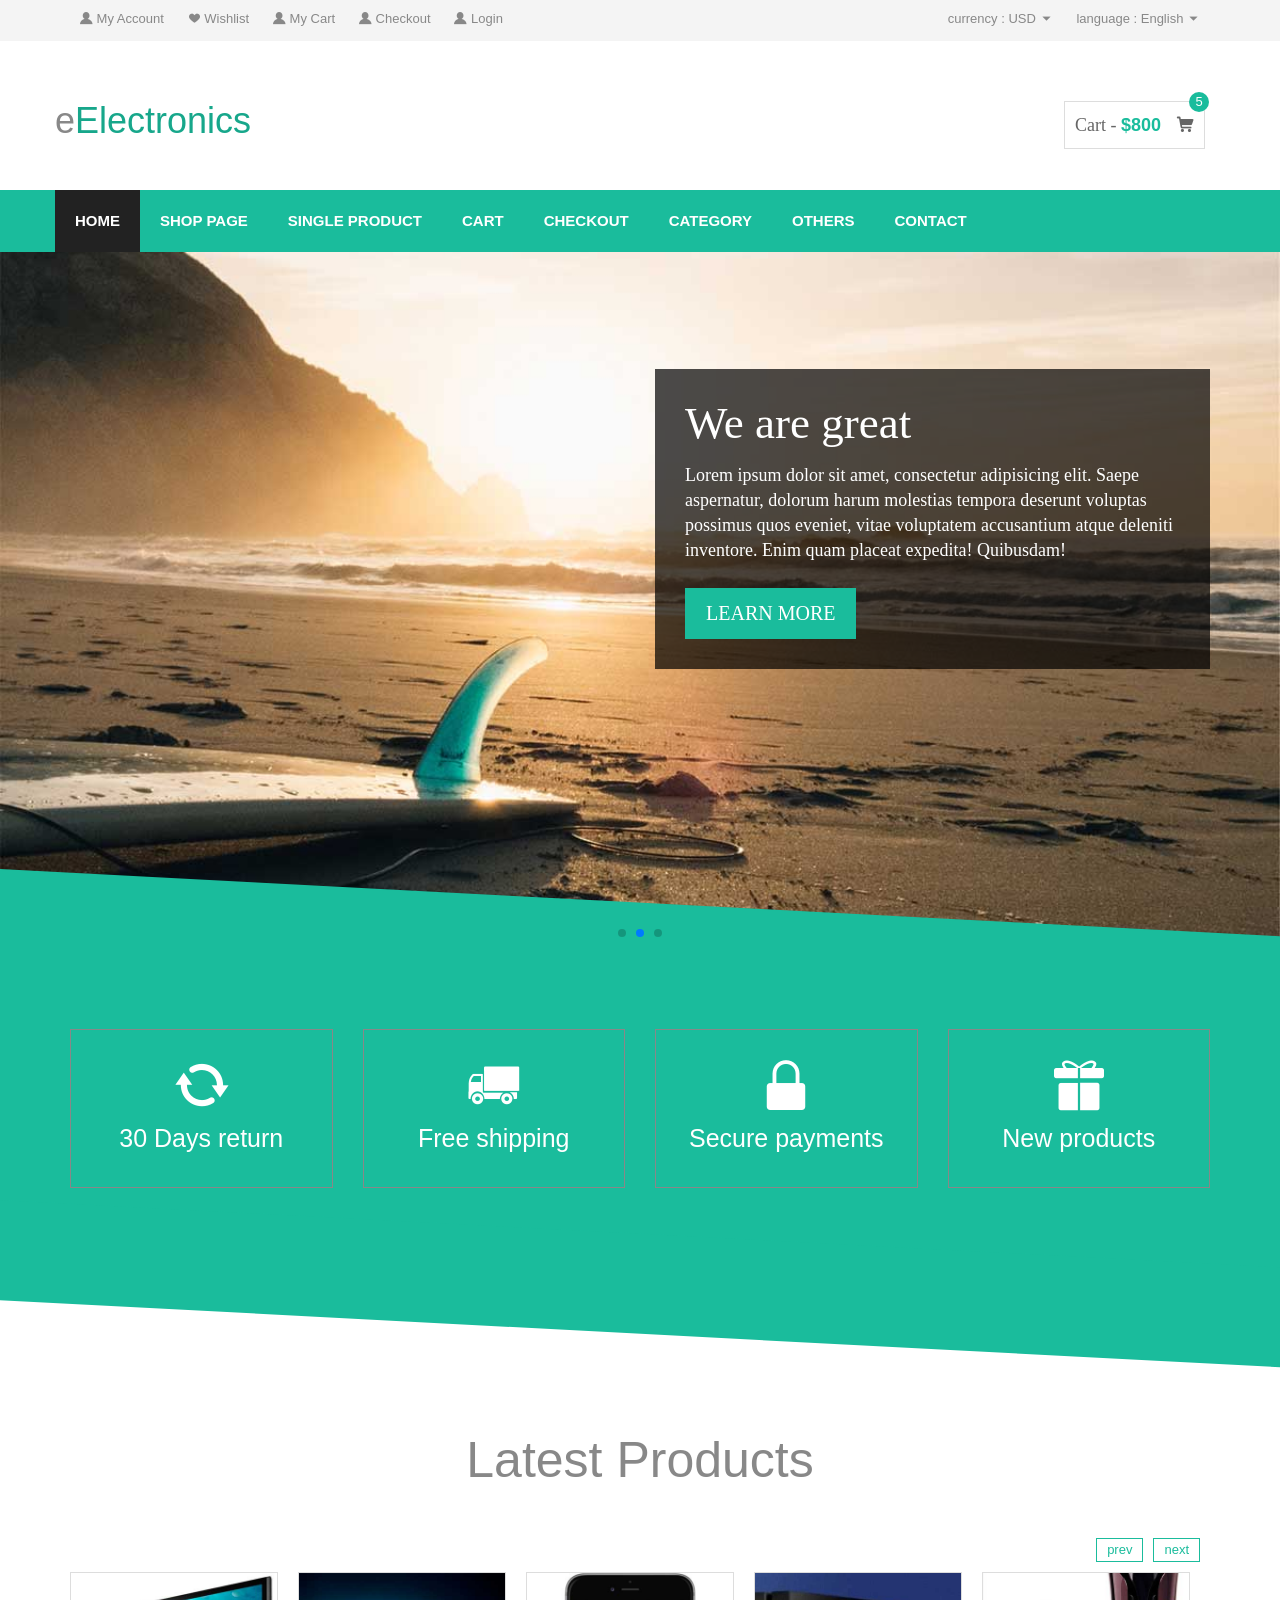
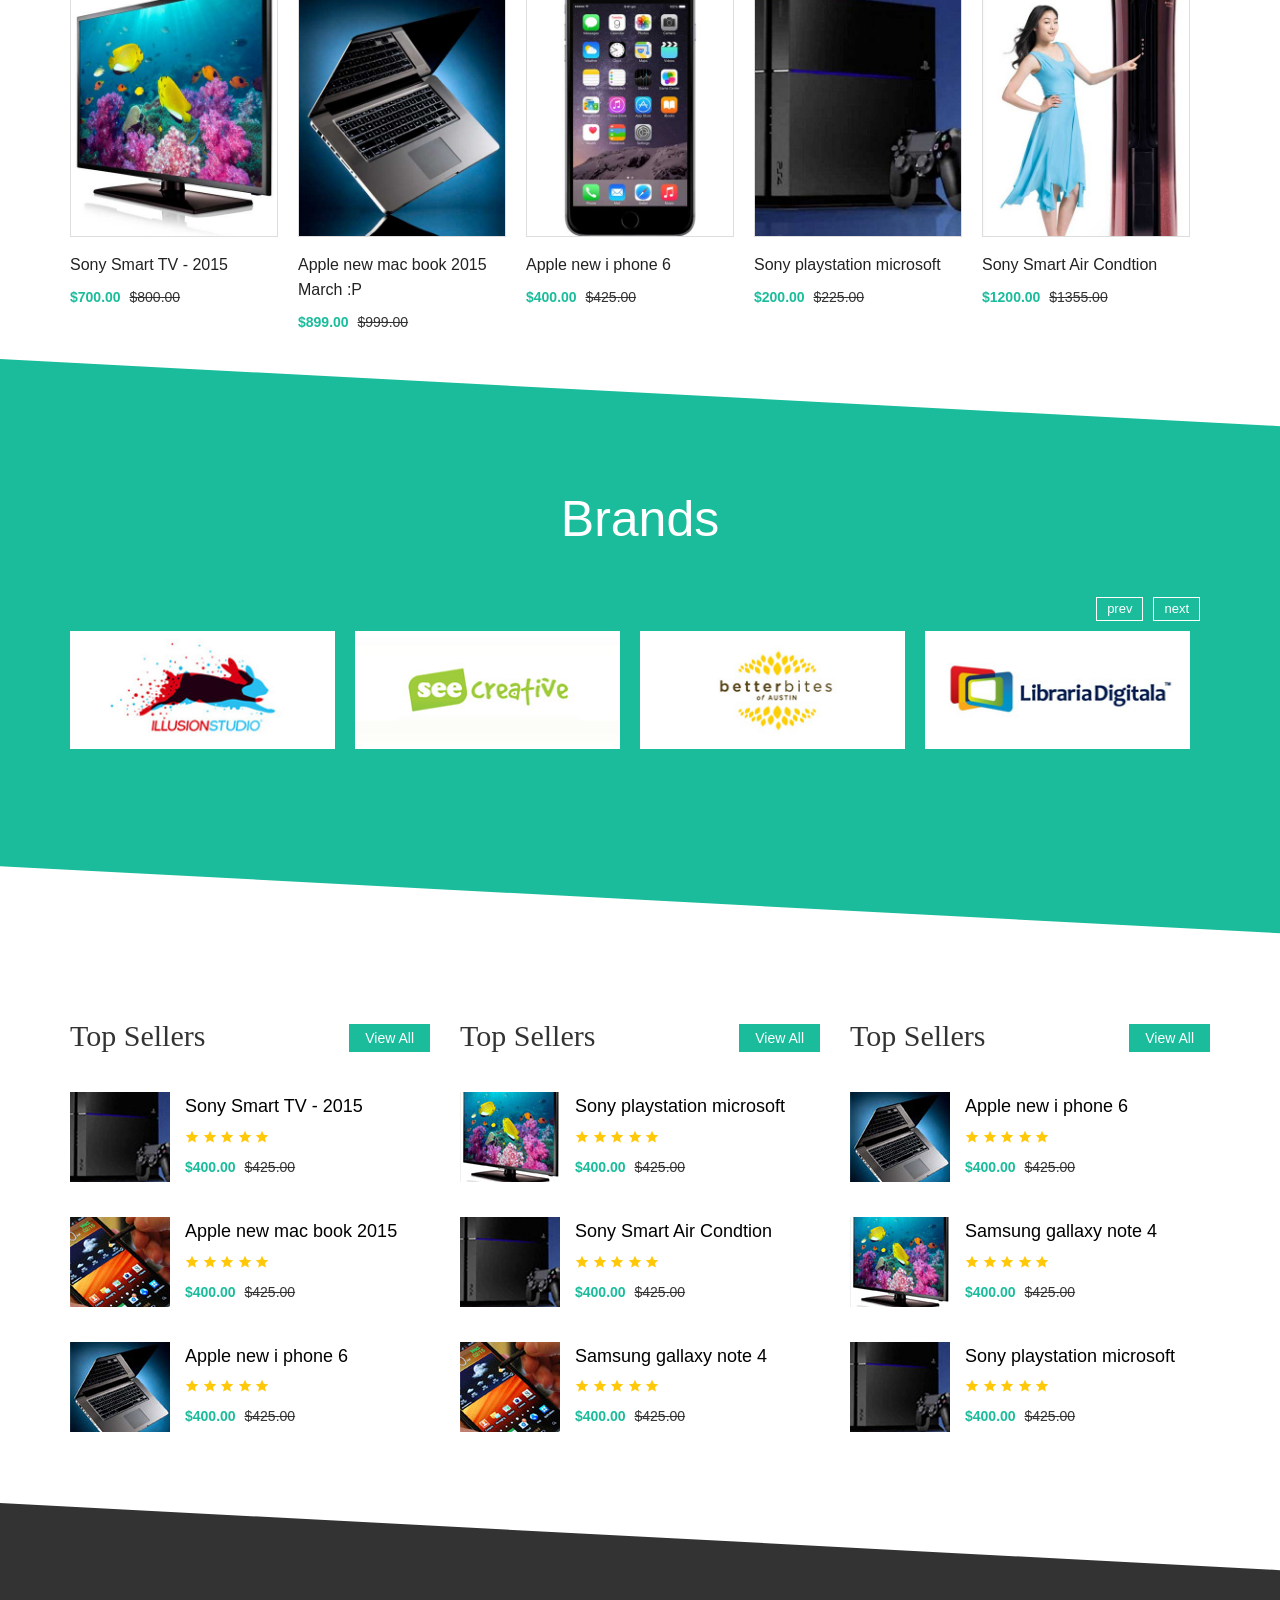
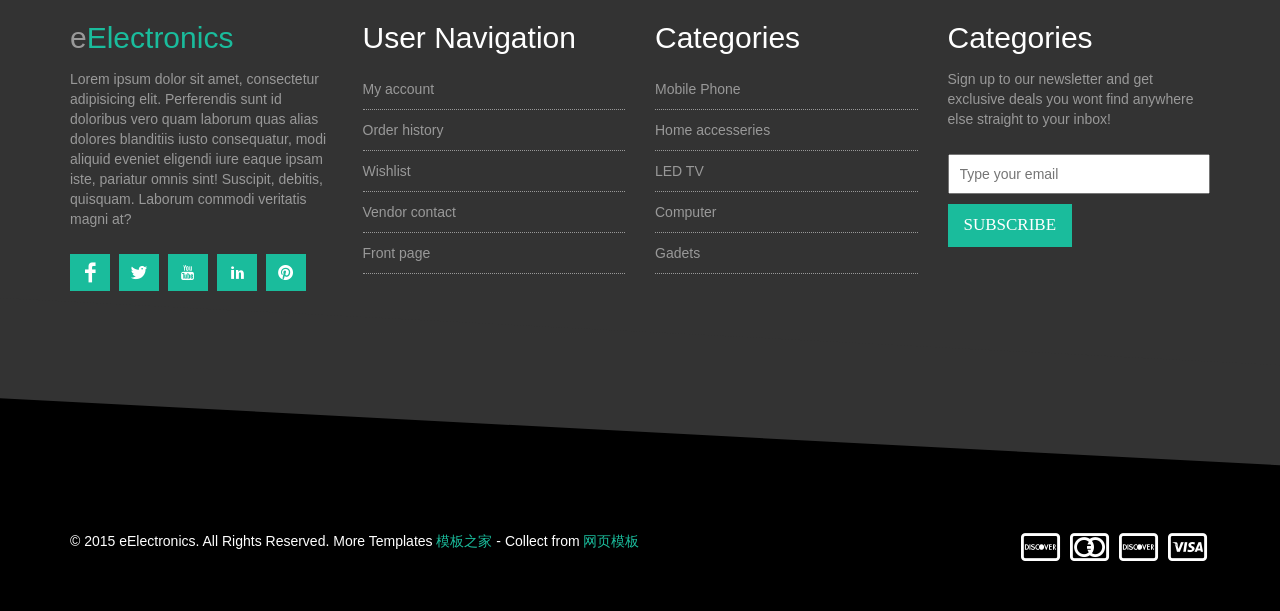
==== commit d7a6e3ca: "Update index.html" ====
--- a/index.html
+++ b/index.html
@@ -7,10 +7,10 @@
 	<link rel="stylesheet" href="./css/reset.css">
 	<link rel="stylesheet" href="./iconfont/iconfont.css">
 	<link rel="stylesheet" href="./bootstrap/dist/css/bootstrap.min.css">
-	<link rel="stylesheet" href="./swiper-3.4.2/dist/css/swiper.min.css">
-	<link rel="stylesheet" href="./swiper-3.4.2/dist/animate.min.css">
-	<script src="./swiper-3.4.2/dist/js/swiper.min.js"></script>
-	<script src="./swiper-3.4.2/dist/swiper.animate1.0.2.min.js"></script>
+	<link rel="stylesheet" href="./Swiper-3.4.2/dist/css/swiper.min.css">
+	<link rel="stylesheet" href="./Swiper-3.4.2/dist/animate.min.css">
+	<script src="./Swiper-3.4.2/dist/js/swiper.min.js"></script>
+	<script src="./Swiper-3.4.2/dist/swiper.animate1.0.2.min.js"></script>
 	<script src="./js/jquery.min.js"></script>
 </head>
 <body>
@@ -824,4 +824,4 @@
       }
     }
 	})
-</script>+</script>
